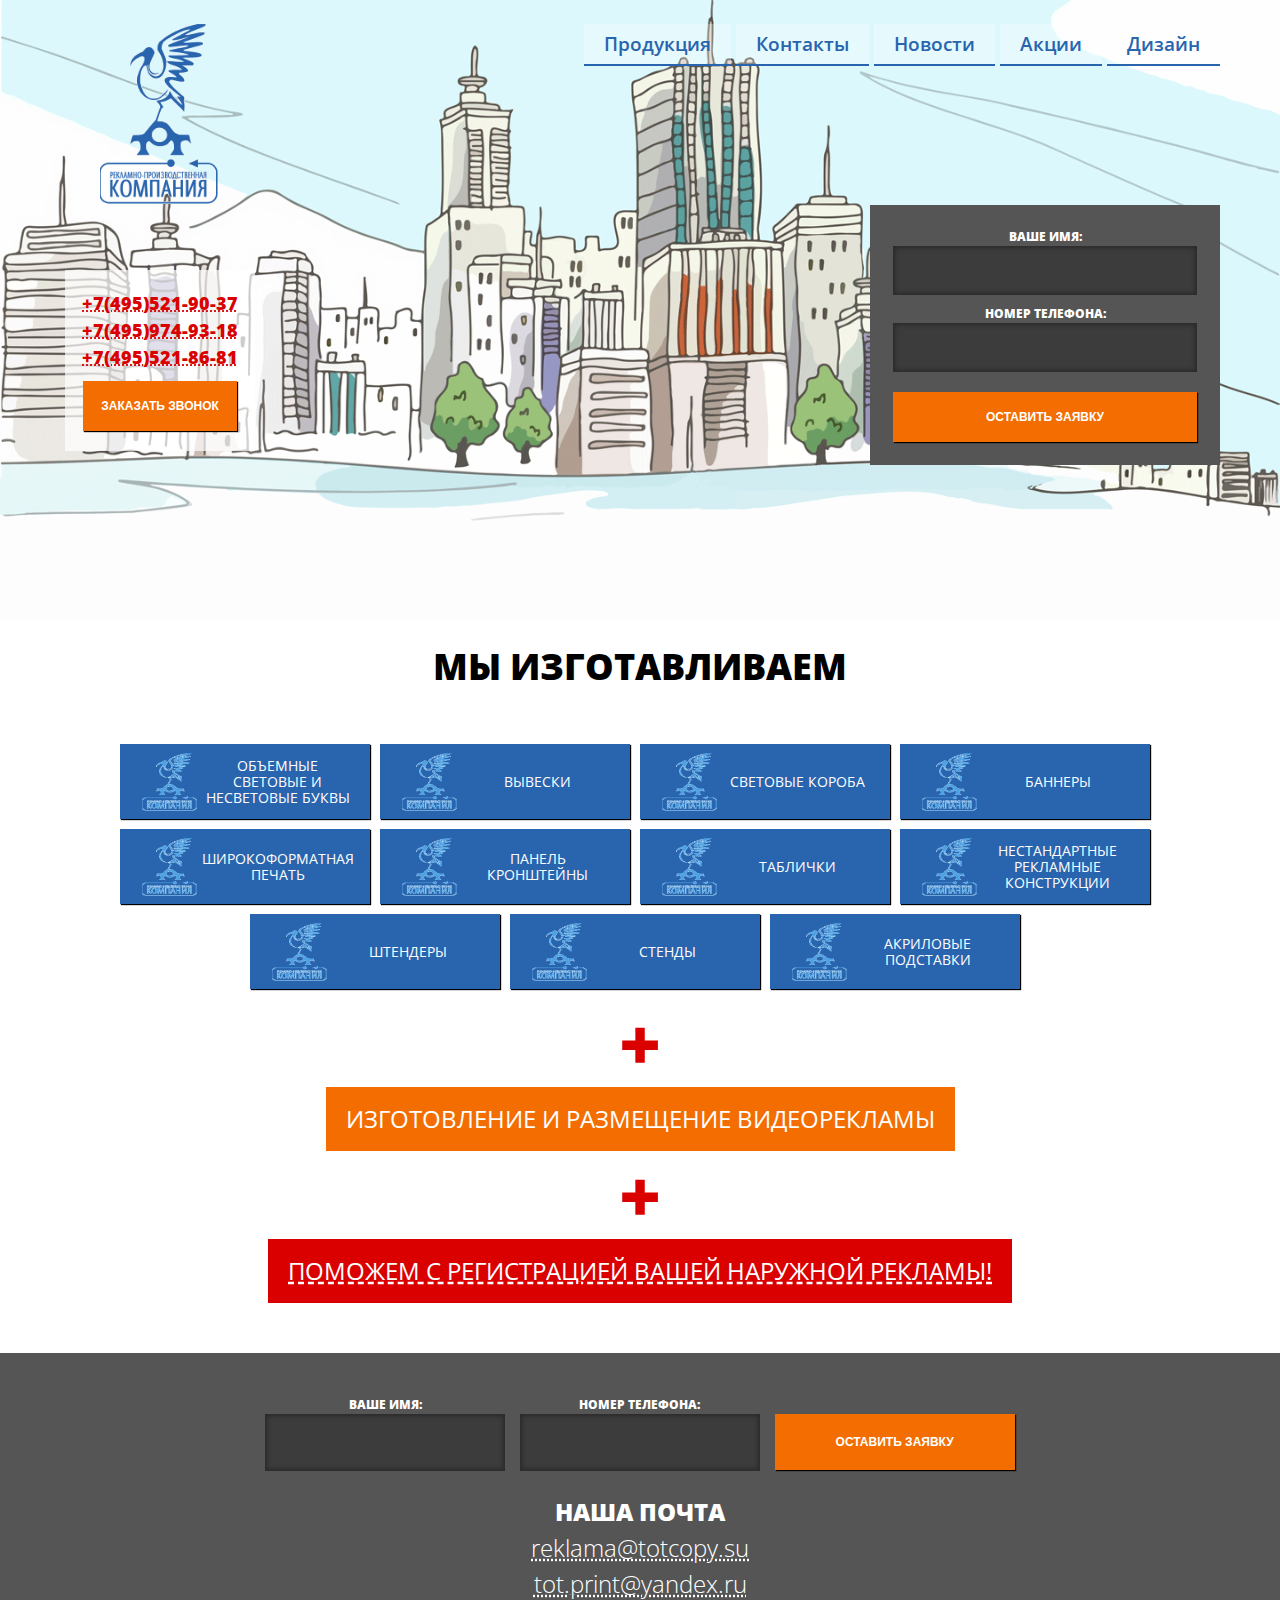
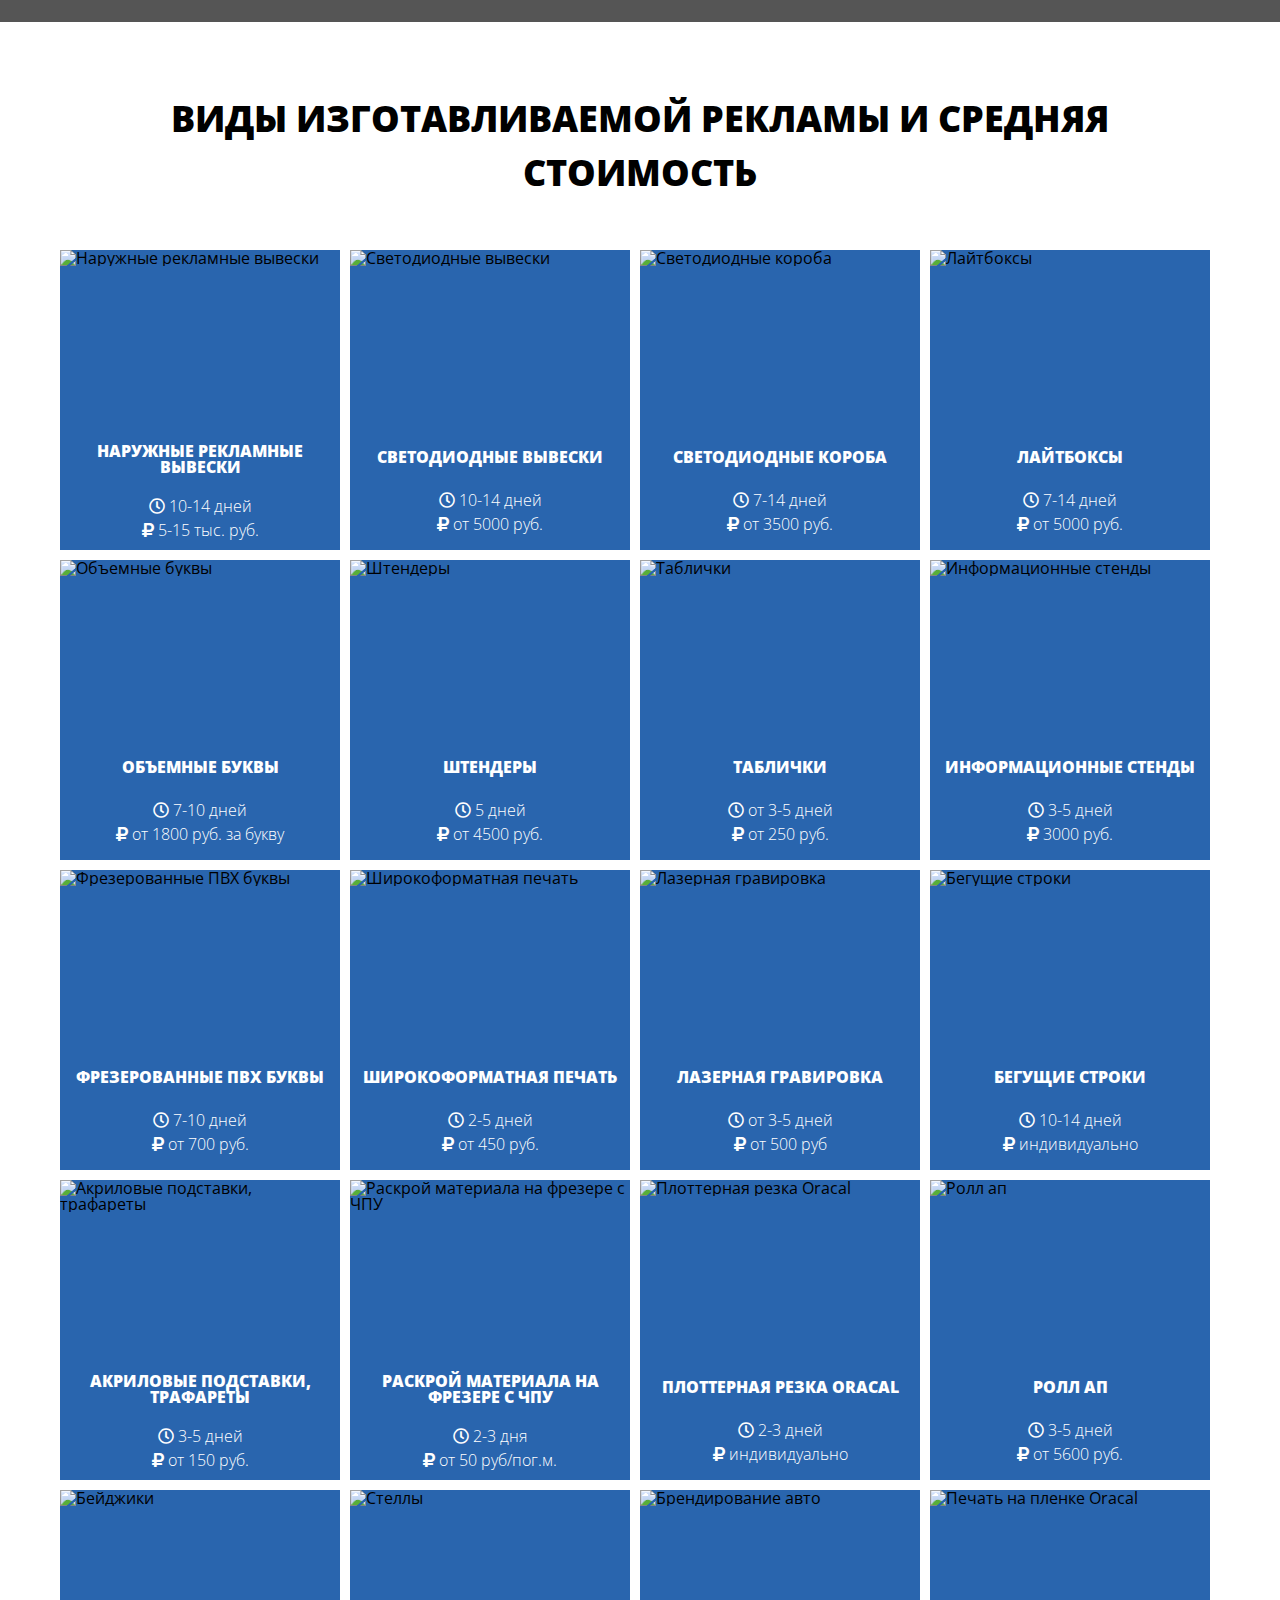
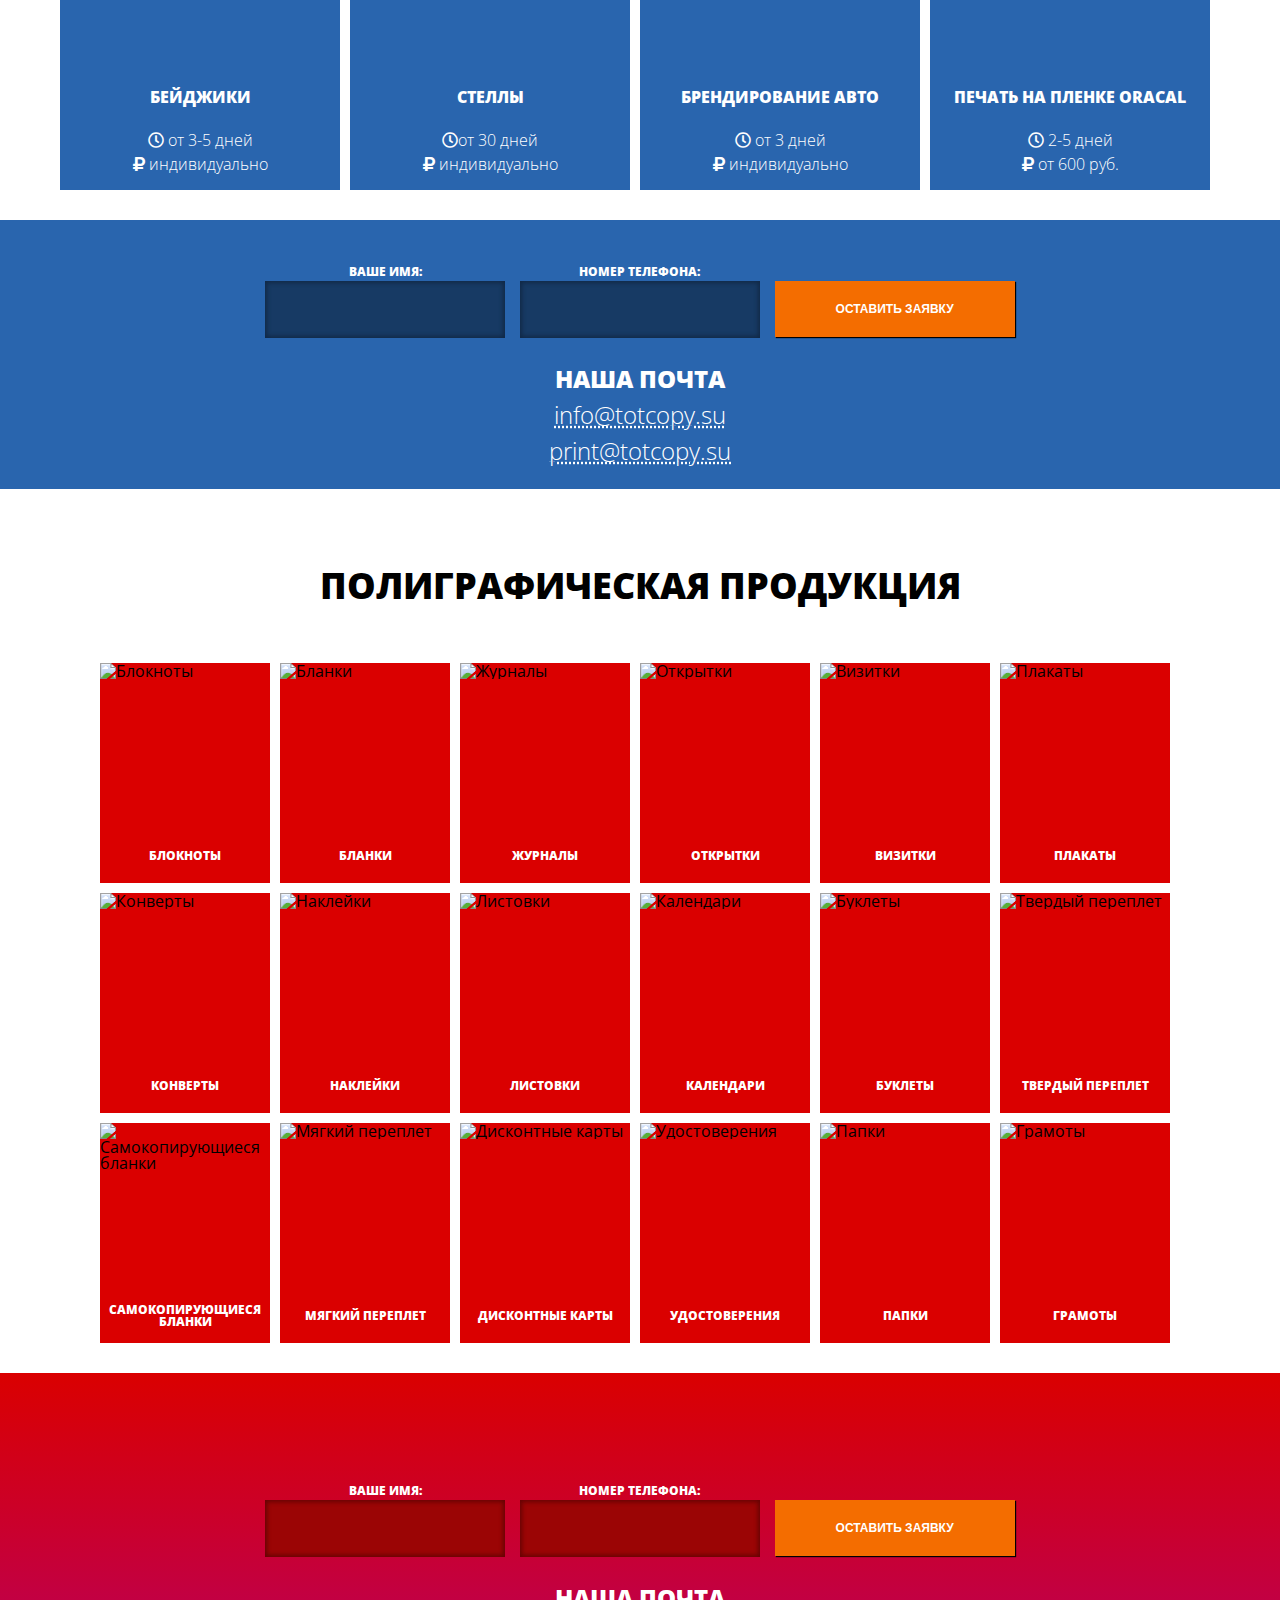
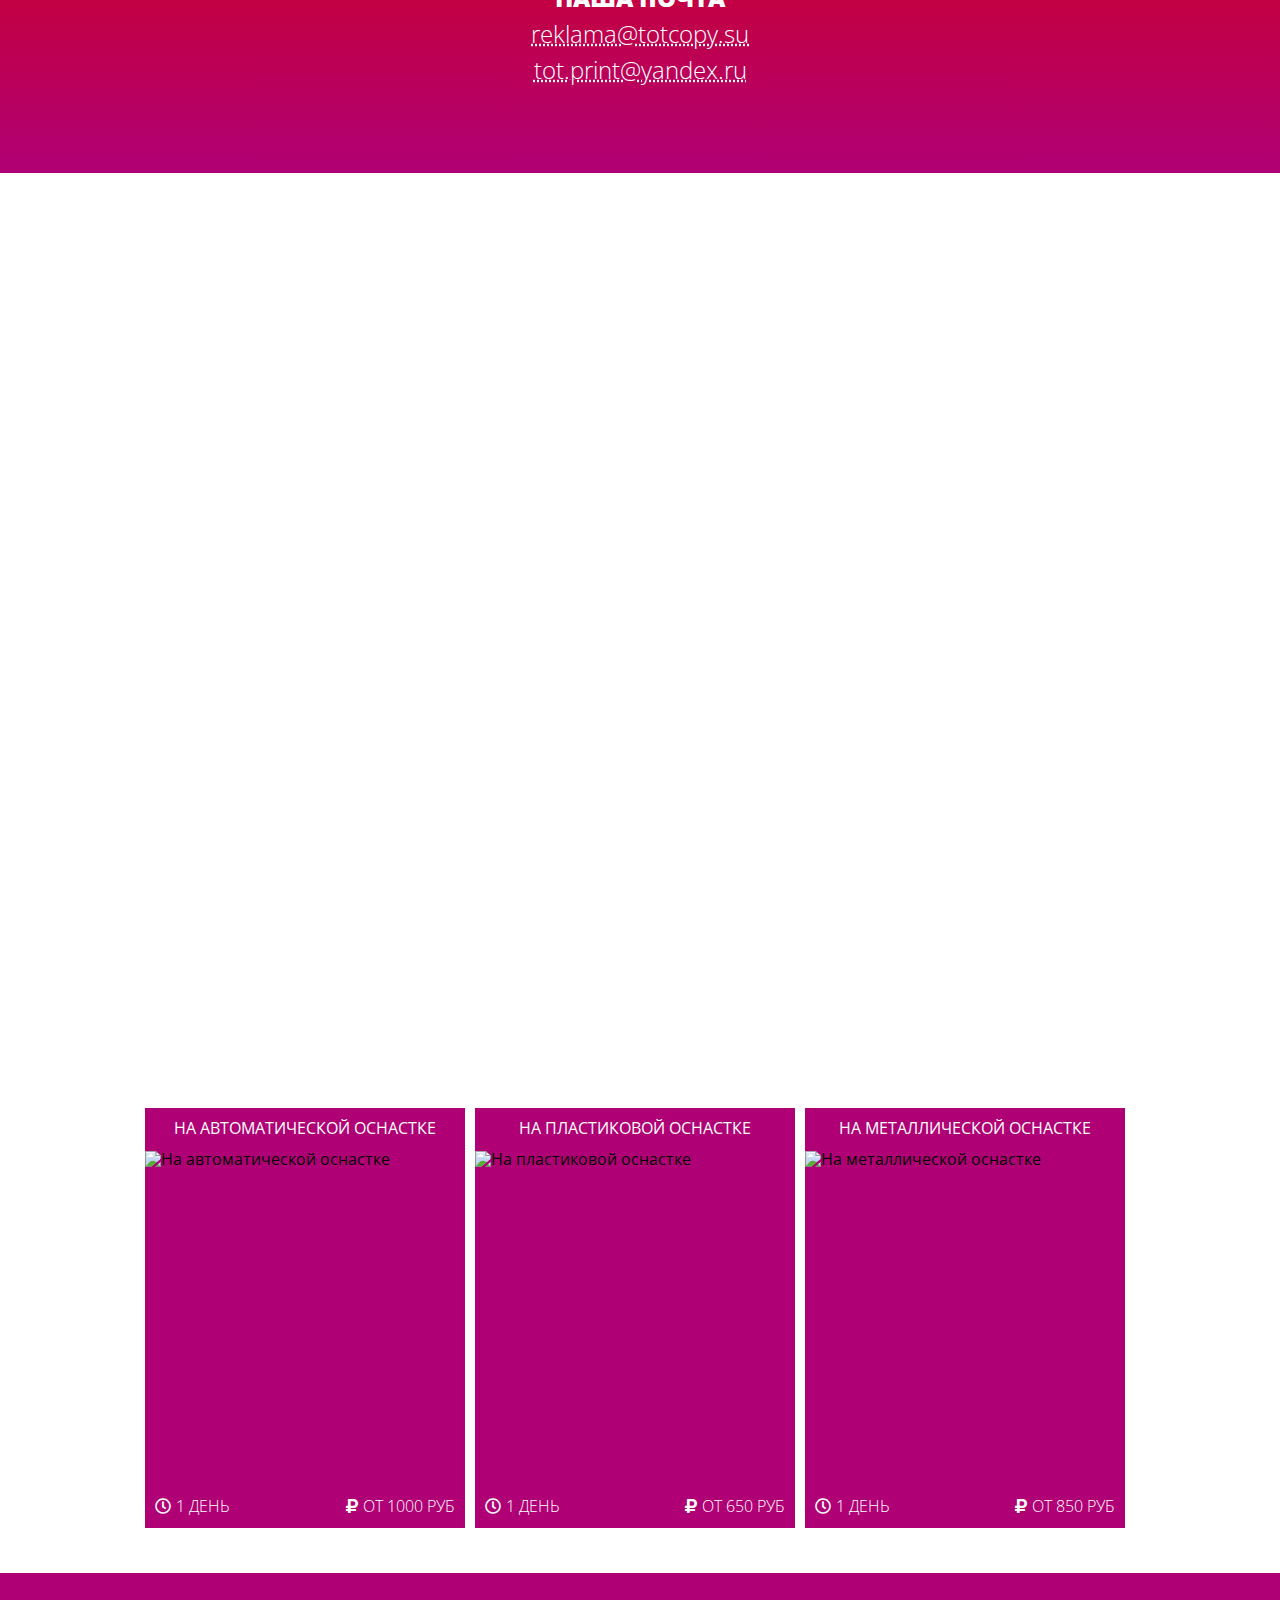
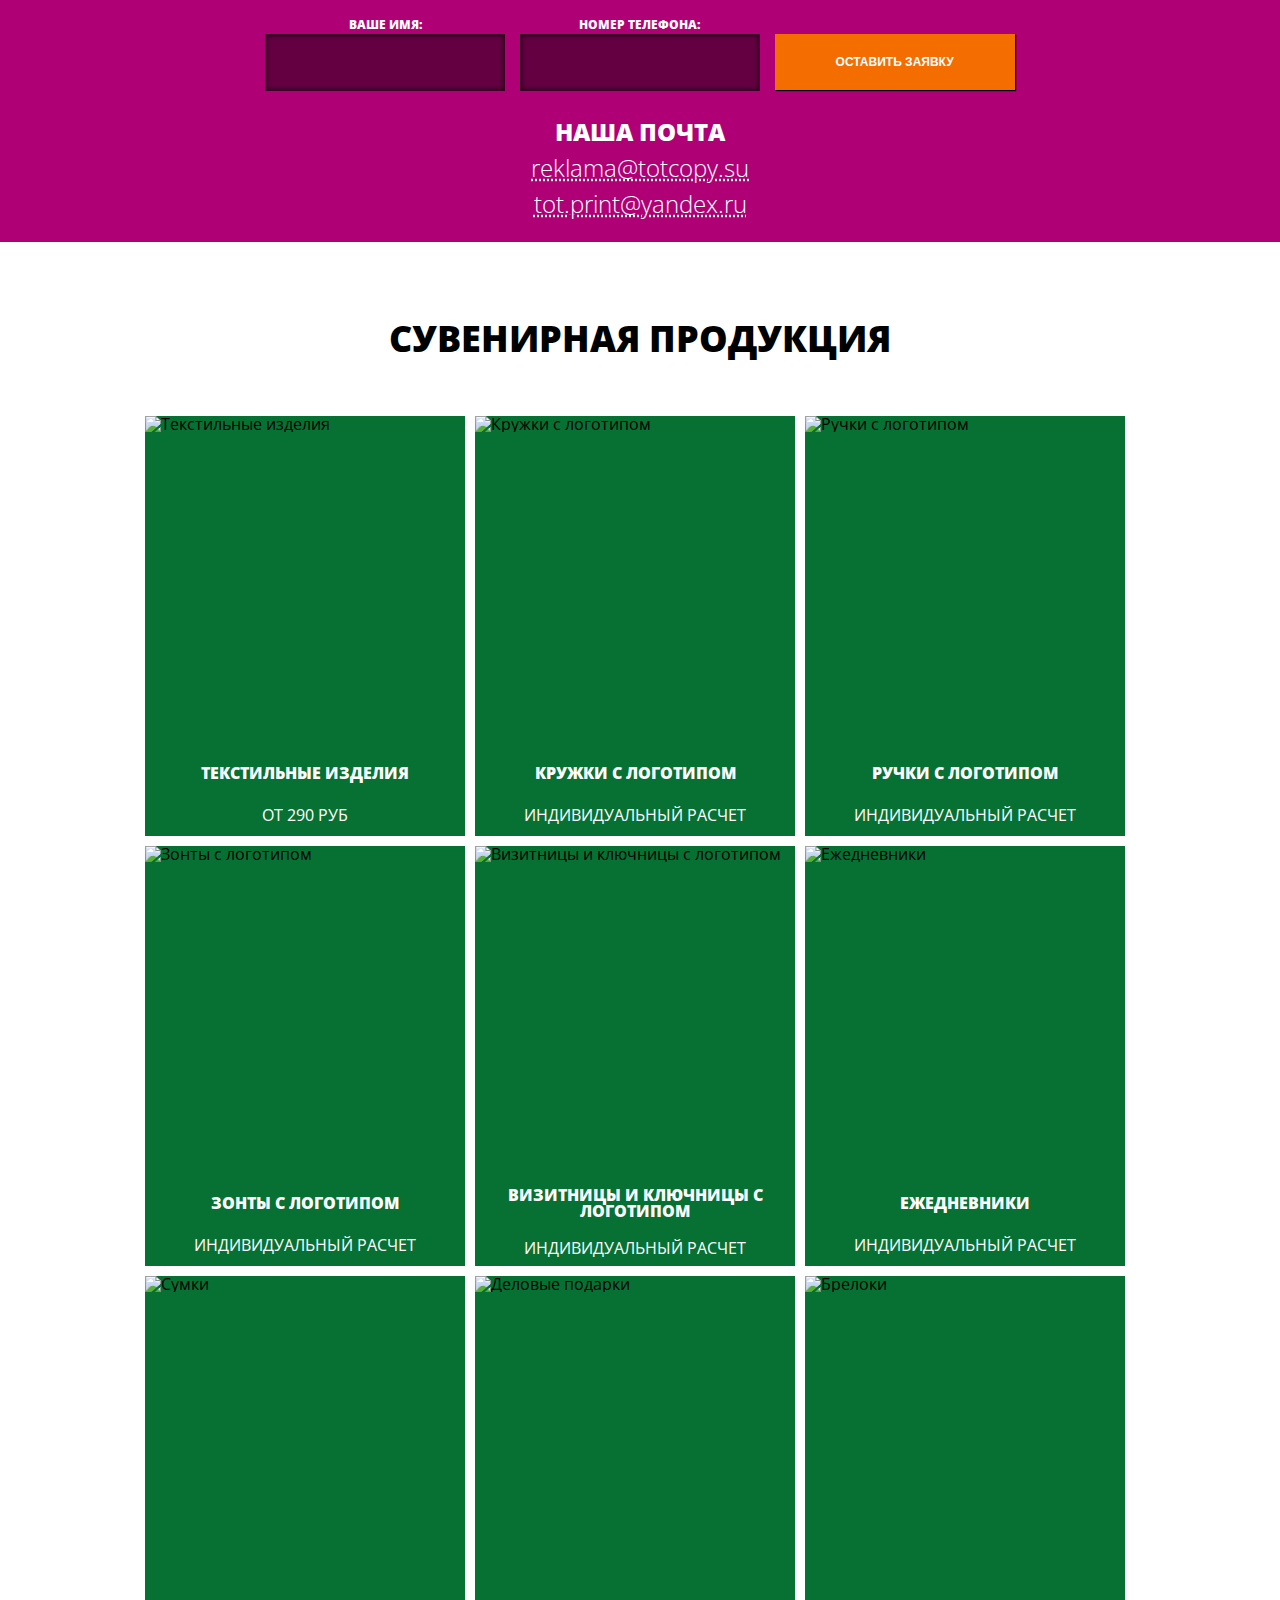
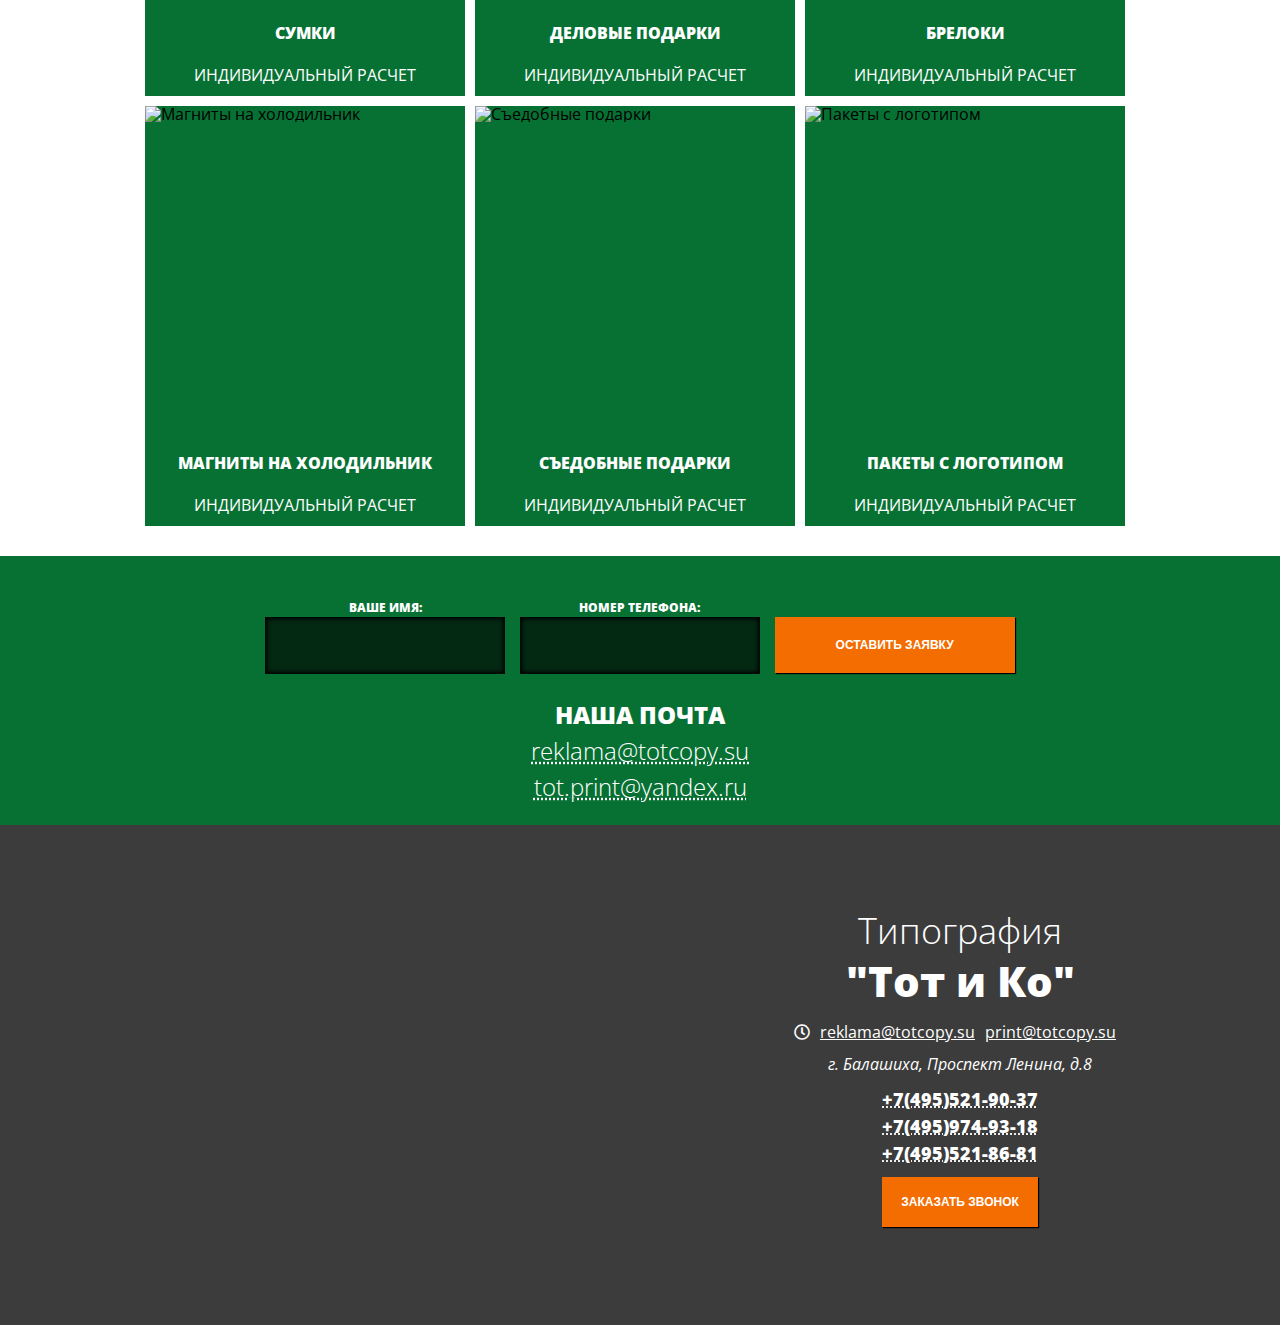
==== index.html @ ae38e7c6 "первый комит, главная страница" ====
<!doctype html>
<html lang="en">
<head>
    <meta charset="UTF-8">

    <meta name="description" content="Рекламно - производственная компания &quot;ТОТ и К&quot;">
    <meta name="keywords" content="">
    <meta name="generator" content="DataLife Engine (http://dle-news.ru)">

    <meta name="viewport"
          content="width=device-width, user-scalable=no, initial-scale=1.0, maximum-scale=1.0, minimum-scale=1.0">
    <meta http-equiv="X-UA-Compatible" content="ie=edge">
    <title>Тот и К</title>

    <meta name="HandheldFriendly" content="true">
    <meta name="format-detection" content="telephone=no">
    <meta name="apple-mobile-web-app-capable" content="yes">
    <meta name="apple-mobile-web-app-status-bar-style" content="default">



    <link rel="shortcut icon" href="http://totcopy.su/templates/Sait-To/images/favicon.ico">
    <link rel="apple-touch-icon" href="http://totcopy.su/templates/Sait-To/images/touch-icon-iphone.png">
    <link rel="apple-touch-icon" sizes="76x76" href="http://totcopy.su/templates/Sait-To/images/touch-icon-ipad.png">
    <link rel="apple-touch-icon" sizes="120x120" href="http://totcopy.su/templates/Sait-To/images/touch-icon-iphone-retina.png">
    <link rel="apple-touch-icon" sizes="152x152" href="http://totcopy.su/templates/Sait-To/images/touch-icon-ipad-retina.png">

    <link rel="stylesheet" href="https://cdnjs.cloudflare.com/ajax/libs/font-awesome/5.11.2/css/all.min.css">
    <link href="https://fonts.googleapis.com/css?family=Open+Sans:300,300i,400,400i,600,600i,700,700i,800,800i&display=swap"
          rel="stylesheet">
    <link rel="stylesheet" href="css/jquery.arcticmodal-0.3.css">
    <link rel="stylesheet" href="css/themes/simple.css">

    <link rel="stylesheet" href="style.css">

    <!--[if lt IE 9]>
    <script src="http://html5shiv.googlecode.com/svn/trunk/html5.js"></script>
    <![endif]-->

    <!--[if lte IE 7]>
    <meta http-equiv="refresh" content="0; url=http://www.microsoft.com/windows/internet-explorer/default.aspx" />
    <script type="text/javascript">
        /* <![CDATA[ */
			document.location = 'http://www.microsoft.com/windows/internet-explorer/default.aspx';
		</script>
	<![endif]-->

</head>
<body>

<section class="section-1">
    <div class="center">
        <div class="row">
            <nav>
                <ul>
                    <li><a href="">Продукция</a></li>
                    <li><a href="">Контакты</a></li>
                    <li><a href="">Новости</a></li>
                    <li><a href="">Акции</a></li>
                    <li><a href="">Дизайн</a></li>
                </ul>
            </nav>
        </div>
        <div class="row">
            <div class="logo">
                <img src="img/logo.png" alt="Главная страница сайта">
                <div class="phones">
                    <a href="callto://+74955219037">+7(495)521-90-37</a>
                    <a href="callto://+74959749318">+7(495)974-93-18</a>
                    <a href="callto://+74955218681">+7(495)521-86-81</a>

                    <button class="checkoutModalOpen" >Заказать звонок</button>
                </div>

            </div>

            <form action="">
                <input type="hidden" name="act" value="form-1">
                <input type="hidden" name="address77" value="">

                <div class="input-group">
                    <label for="name">Ваше имя:</label>
                    <input type="text" id="name" name="name" required>
                </div>

                <div class="input-group">
                    <label for="phone">Номер телефона:</label>
                    <input type="text" id="phone" name="tell" required>
                </div>

                <div class="input-group">
                    <button class="send-request">Оставить заявку</button>
                </div>
            </form>
        </div>


    </div>
</section>

<section class="section-2">
    <div class="center">
        <h1>Мы изготавливаем</h1>
        <div class="row">
            <ul>
                <li><a href="#cat1" class="checkoutModalOpen">Объемные световые и несветовые буквы</a></li>
                <li><a href="#cat2" class="checkoutModalOpen">Вывески</a></li>
                <li><a href="#cat3" class="checkoutModalOpen">Световые короба</a></li>
                <li><a href="#cat4" class="checkoutModalOpen">Баннеры</a></li>
                <li><a href="#cat5" class="checkoutModalOpen">Широкоформатная печать</a></li>
                <li><a href="#cat6" class="checkoutModalOpen">Панель кронштейны</a></li>
                <li><a href="#cat7" class="checkoutModalOpen">Таблички</a></li>
                <li><a href="#cat8" class="checkoutModalOpen">Нестандартные рекламные конструкции</a></li>
                <li><a href="#cat9" class="checkoutModalOpen">Штендеры</a></li>
                <li><a href="#cat10" class="checkoutModalOpen">Стенды</a></li>
                <li><a href="#cat11" class="checkoutModalOpen">Акриловые подставки</a></li>
            </ul>

        </div>
        <hr>
        <div class="row jc-center">
            <h2 class="orange">Изготовление и размещение видеорекламы</h2>
        </div>

        <hr>
        <div class="row jc-center">
            <h2 class="red outdoorAdverstingModalOpen">Поможем с регистрацией Вашей наружной рекламы!</h2>
        </div>

    </div>
</section>
<section class="section-4">
    <div class="center">
        <form>
            <input type="hidden" name="act" value="form-2">
            <input type="hidden" name="address77" value="">

            <div class="input-group">
                <label for="name-2">Ваше имя:</label>
                <input type="text" id="name-2" name="name" required>
            </div>

            <div class="input-group">
                <label for="phone-2">Номер телефона:</label>
                <input type="text" id="phone-2" name="tell" required>
            </div>

            <div class="input-group">
                <button class="send-request">Оставить заявку</button>
            </div>


        </form>
        <h4>Наша почта</h4>
        <a href="mailto://reklama@totcopy.su">reklama@totcopy.su</a>
        <a href="mailto://tot.print@yandex.ru">tot.print@yandex.ru</a>

    </div>
</section>
<section class="section-3">
    <div class="center">
        <h1>Виды изготавливаемой рекламы и средняя стоимость</h1>
        <div class="product-item">
            <div class="image">
                <img src="http://totcopy.su/templates/Sait-To/images/product/naruz.jpg" alt="Наружные рекламные вывески">
            </div>
            <p>
                Наружные рекламные вывески
            </p>
            <div class="info">
                <div class="half">
                    <p><i class="far fa-clock"></i> 10-14 дней</p>
                </div>
                <div class="half">
                    <p><i class="fas fa-ruble-sign"></i> 5-15 тыс. руб.</p>
                </div>
            </div>
        </div>
        <div class="product-item">
            <div class="image">
                <img src="http://totcopy.su/templates/Sait-To/images/product/vivesky.jpg" alt="Светодиодные вывески">
            </div>
            <p>
                Светодиодные вывески
            </p>
            <div class="info">
                <div class="half">
                    <p><i class="far fa-clock"></i> 10-14 дней</p>
                </div>
                <div class="half">
                    <p><i class="fas fa-ruble-sign"></i> от 5000 руб.</p>
                </div>
            </div>
        </div>

        <div class="product-item">
            <div class="image">
                <img src="http://totcopy.su/templates/Sait-To/images/product/svetodiod.jpg" alt="Светодиодные короба">
            </div>
            <p>
                Светодиодные короба
            </p>
            <div class="info">
                <div class="half">
                    <p><i class="far fa-clock"></i> 7-14 дней</p>
                </div>
                <div class="half">
                    <p><i class="fas fa-ruble-sign"></i> от 3500 руб.</p>
                </div>
            </div>
        </div>

        <div class="product-item">
            <div class="image">
                <img src="http://totcopy.su/templates/Sait-To/images/product/lait.jpg" alt="Лайтбоксы">
            </div>
            <p>
                Лайтбоксы
            </p>
            <div class="info">
                <div class="half">
                    <p><i class="far fa-clock"></i> 7-14 дней</p>
                </div>
                <div class="half">
                    <p><i class="fas fa-ruble-sign"></i> от 5000 руб.</p>
                </div>
            </div>
        </div>

        <div class="product-item">
            <div class="image">
                <img src="http://totcopy.su/templates/Sait-To/images/product/bukvi.jpg" alt="Объемные буквы">
            </div>
            <p>
                Объемные буквы
            </p>
            <div class="info">
                <div class="half">
                    <p><i class="far fa-clock"></i> 7-10 дней</p>
                </div>
                <div class="half">
                    <p><i class="fas fa-ruble-sign"></i> от 1800 руб. за букву</p>
                </div>
            </div>
        </div>

        <div class="product-item">
            <div class="image">
                <img src="http://totcopy.su/templates/Sait-To/images/product/shender.jpg" alt="Штендеры">
            </div>
            <p>
                Штендеры
            </p>
            <div class="info">
                <div class="half">
                    <p><i class="far fa-clock"></i> 5 дней</p>
                </div>
                <div class="half">
                    <p><i class="fas fa-ruble-sign"></i> от 4500 руб.</p>
                </div>
            </div>
        </div>

        <div class="product-item">
            <div class="image">
                <img src="http://totcopy.su/templates/Sait-To/images/product/tebl.jpg" alt="Таблички">
            </div>
            <p>
                Таблички
            </p>
            <div class="info">
                <div class="half">
                    <p><i class="far fa-clock"></i> от 3-5 дней</p>
                </div>
                <div class="half">
                    <p><i class="fas fa-ruble-sign"></i> от 250 руб.</p>
                </div>
            </div>
        </div>

        <div class="product-item">
            <div class="image">
                <img src="http://totcopy.su/templates/Sait-To/images/product/inform.jpg" alt="Информационные стенды">
            </div>
            <p>
                Информационные стенды
            </p>
            <div class="info">
                <div class="half">
                    <p><i class="far fa-clock"></i> 3-5 дней</p>
                </div>
                <div class="half">
                    <p><i class="fas fa-ruble-sign"></i> 3000 руб.</p>
                </div>
            </div>
        </div>

        <div class="product-item">
            <div class="image">
                <img src="http://totcopy.su/templates/Sait-To/images/product/frezer.jpg" alt="Фрезерованные ПВХ буквы">
            </div>
            <p>
                Фрезерованные ПВХ буквы
            </p>
            <div class="info">
                <div class="half">
                    <p><i class="far fa-clock"></i> 7-10 дней</p>
                </div>
                <div class="half">
                    <p><i class="fas fa-ruble-sign"></i> от 700 руб.</p>
                </div>
            </div>
        </div>

        <div class="product-item">
            <div class="image">
                <img src="http://totcopy.su/templates/Sait-To/images/product/shirok.jpg" alt="Широкоформатная печать">
            </div>
            <p>
                Широкоформатная печать
            </p>
            <div class="info">
                <div class="half">
                    <p><i class="far fa-clock"></i> 2-5 дней</p>
                </div>
                <div class="half">
                    <p><i class="fas fa-ruble-sign"></i> от 450 руб.</p>
                </div>
            </div>
        </div>

        <div class="product-item">
            <div class="image">
                <img src="http://totcopy.su/templates/Sait-To/images/product/lazer.jpg" alt="Лазерная гравировка">
            </div>
            <p>
                Лазерная гравировка
            </p>
            <div class="info">
                <div class="half">
                    <p><i class="far fa-clock"></i> от 3-5 дней</p>
                </div>
                <div class="half">
                    <p><i class="fas fa-ruble-sign"></i> от 500 руб</p>
                </div>
            </div>
        </div>

        <div class="product-item">
            <div class="image">
                <img src="http://totcopy.su/templates/Sait-To/images/product/stroki.jpg" alt="Бегущие строки">
            </div>
            <p>
                Бегущие строки
            </p>
            <div class="info">
                <div class="half">
                    <p><i class="far fa-clock"></i> 10-14 дней</p>
                </div>
                <div class="half">
                    <p><i class="fas fa-ruble-sign"></i> индивидуально</p>
                </div>
            </div>
        </div>

        <div class="product-item">
            <div class="image">
                <img src="http://totcopy.su/templates/Sait-To/images/product/akril.jpg" alt="Акриловые подставки, трафареты">
            </div>
            <p>
                Акриловые подставки, трафареты
            </p>
            <div class="info">
                <div class="half">
                    <p><i class="far fa-clock"></i> 3-5 дней</p>
                </div>
                <div class="half">
                    <p><i class="fas fa-ruble-sign"></i> от 150 руб.</p>
                </div>
            </div>
        </div>

        <div class="product-item">
            <div class="image">
                <img src="http://totcopy.su/templates/Sait-To/images/product/raskroy.jpg" alt="Раскрой материала на фрезере с ЧПУ">
            </div>
            <p>
                Раскрой материала на фрезере с ЧПУ
            </p>
            <div class="info">
                <div class="half">
                    <p><i class="far fa-clock"></i> 2-3 дня</p>
                </div>
                <div class="half">
                    <p><i class="fas fa-ruble-sign"></i> от 50 руб/пог.м.</p>
                </div>
            </div>
        </div>

        <div class="product-item">
            <div class="image">
                <img src="http://totcopy.su/templates/Sait-To/images/product/ploter.jpg" alt="Плоттерная резка Oracal">
            </div>
            <p>
                Плоттерная резка Oracal
            </p>
            <div class="info">
                <div class="half">
                    <p><i class="far fa-clock"></i> 2-3 дней</p>
                </div>
                <div class="half">
                    <p><i class="fas fa-ruble-sign"></i> индивидуально</p>
                </div>
            </div>
        </div>

        <div class="product-item">
            <div class="image">
                <img src="http://totcopy.su/templates/Sait-To/images/product/roll.jpg" alt="Ролл ап">
            </div>
            <p>
                Ролл ап
            </p>
            <div class="info">
                <div class="half">
                    <p><i class="far fa-clock"></i> 3-5 дней</p>
                </div>
                <div class="half">
                    <p><i class="fas fa-ruble-sign"></i> от 5600 руб.</p>
                </div>
            </div>
        </div>

        <div class="product-item">
            <div class="image">
                <img src="http://totcopy.su/templates/Sait-To/images/product/beid.jpg" alt="Бейджики">
            </div>
            <p>
                Бейджики
            </p>
            <div class="info">
                <div class="half">
                    <p><i class="far fa-clock"></i> от 3-5 дней</p>
                </div>
                <div class="half">
                    <p><i class="fas fa-ruble-sign"></i> индивидуально</p>
                </div>
            </div>
        </div>

        <div class="product-item">
            <div class="image">
                <img src="http://totcopy.su/templates/Sait-To/images/product/stell.jpg" alt="Стеллы">
            </div>
            <p>
                Стеллы
            </p>
            <div class="info">
                <div class="half">
                    <p><i class="far fa-clock"></i>от 30 дней</p>
                </div>
                <div class="half">
                    <p><i class="fas fa-ruble-sign"></i> индивидуально</p>
                </div>
            </div>
        </div>

        <div class="product-item">
            <div class="image">
                <img src="http://totcopy.su/templates/Sait-To/images/product/avto.jpg" alt="Брендирование авто">
            </div>
            <p>
                Брендирование авто
            </p>
            <div class="info">
                <div class="half">
                    <p><i class="far fa-clock"></i> от 3 дней</p>
                </div>
                <div class="half">
                    <p><i class="fas fa-ruble-sign"></i> индивидуально</p>
                </div>
            </div>
        </div>

        <div class="product-item">
            <div class="image">
                <img src="http://totcopy.su/templates/Sait-To/images/product/pechat.jpg" alt="Печать на пленке Oracal">
            </div>
            <p>
                Печать на пленке Oracal
            </p>
            <div class="info">
                <div class="half">
                    <p><i class="far fa-clock"></i> 2-5 дней</p>
                </div>
                <div class="half">
                    <p><i class="fas fa-ruble-sign"></i> от 600 руб.</p>
                </div>
            </div>
        </div>


    </div>
</section>
<section class="section-4 blue-form">
    <div class="center">
        <form>
            <input type="hidden" name="act" value="form-3">
            <input type="hidden" name="address77" value="">

            <div class="input-group">
                <label for="name-3">Ваше имя:</label>
                <input type="text" id="name-3" name="name" required>
            </div>

            <div class="input-group">
                <label for="phone-3">Номер телефона:</label>
                <input type="text" id="phone-3" name="tell" required>
            </div>

            <div class="input-group">
                <button class="send-request">Оставить заявку</button>
            </div>


        </form>
        <h4>Наша почта</h4>
        <a href="mailto://info@totcopy.su">info@totcopy.su</a>
        <a href="mailto://print@totcopy.su">print@totcopy.su</a>

    </div>
</section>

<section class="section-5">
    <div class="center">
        <h1>Полиграфическая продукция</h1>
        <div class="product-item-small">
            <div class="image">
                <img src="http://totcopy.su/templates/Sait-To/images/flaers/block.jpg" alt="Блокноты">
            </div>
            <p>
                Блокноты
            </p>

        </div>
        <div class="product-item-small">
            <div class="image">
                <img src="http://totcopy.su/templates/Sait-To/images/flaers/blanks.jpg" alt="Бланки">
            </div>
            <p>
                Бланки
            </p>

        </div>
        <div class="product-item-small">
            <div class="image">
                <img src="http://totcopy.su/templates/Sait-To/images/flaers/jurnali.jpg" alt="Журналы">
            </div>
            <p>
                Журналы
            </p>

        </div>
        <div class="product-item-small">
            <div class="image">
                <img src="http://totcopy.su/templates/Sait-To/images/flaers/otkritki.jpg" alt="Открытки">
            </div>
            <p>
                Открытки
            </p>

        </div>
        <div class="product-item-small">
            <div class="image">
                <img src="http://totcopy.su/templates/Sait-To/images/flaers/visitki.jpg" alt="Визитки">
            </div>
            <p>
                Визитки
            </p>

        </div>
        <div class="product-item-small">
            <div class="image">
                <img src="http://totcopy.su/templates/Sait-To/images/flaers/plakati.jpg" alt="Плакаты">
            </div>
            <p>
                Плакаты
            </p>

        </div>
        <div class="product-item-small">
            <div class="image">
                <img src="http://totcopy.su/templates/Sait-To/images/flaers/konverti.jpg" alt="Конверты">
            </div>
            <p>
                Конверты
            </p>

        </div>
        <div class="product-item-small">
            <div class="image">
                <img src="http://totcopy.su/templates/Sait-To/images/flaers/nakleiki.jpg" alt="Наклейки">
            </div>
            <p>
                Наклейки
            </p>

        </div>
        <div class="product-item-small">
            <div class="image">
                <img src="http://totcopy.su/templates/Sait-To/images/flaers/listovki.jpg" alt="Листовки">
            </div>
            <p>
                Листовки
            </p>

        </div>
        <div class="product-item-small">
            <div class="image">
                <img src="http://totcopy.su/templates/Sait-To/images/flaers/calendari.jpg" alt="Календари">
            </div>
            <p>
                Календари
            </p>

        </div>
        <div class="product-item-small">
            <div class="image">
                <img src="http://totcopy.su/templates/Sait-To/images/flaers/buklets.jpg" alt="Буклеты">
            </div>
            <p>
                Буклеты
            </p>

        </div>
        <div class="product-item-small">
            <div class="image">
                <img src="http://totcopy.su/templates/Sait-To/images/flaers/tverdiy_perepl.jpg" alt="Твердый переплет">
            </div>
            <p>
                Твердый переплет
            </p>

        </div>
        <div class="product-item-small">
            <div class="image">
                <img src="http://totcopy.su/templates/Sait-To/images/flaers/blanki_kley.jpg" alt="Самокопирующиеся бланки">
            </div>
            <p>
                Самокопирующиеся бланки
            </p>

        </div>
        <div class="product-item-small">
            <div class="image">
                <img src="http://totcopy.su/templates/Sait-To/images/flaers/pereplet.jpg" alt="Мягкий переплет">
            </div>
            <p>
                Мягкий переплет
            </p>

        </div>
        <div class="product-item-small">
            <div class="image">
                <img src="http://totcopy.su/templates/Sait-To/images/flaers/karti.jpg" alt="Дисконтные карты">
            </div>
            <p>
                Дисконтные карты
            </p>

        </div>
        <div class="product-item-small">
            <div class="image">
                <img src="http://totcopy.su/templates/Sait-To/images/flaers/karti.jpg" alt="Удостоверения">
            </div>
            <p>
                Удостоверения
            </p>

        </div>
        <div class="product-item-small">
            <div class="image">
                <img src="http://totcopy.su/templates/Sait-To/images/flaers/karti.jpg" alt="Папки">
            </div>
            <p>
                Папки
            </p>

        </div>
        <div class="product-item-small">
            <div class="image">
                <img src="http://totcopy.su/templates/Sait-To/images/flaers/karti.jpg" alt="Грамоты">
            </div>
            <p>
                Грамоты
            </p>

        </div>
    </div>
</section>

<section class="section-4 red-form colored-bg">
    <div class="center">
        <form>
            <input type="hidden" name="act" value="form-4">
            <input type="hidden" name="address77" value="">

            <div class="input-group">
                <label for="name-4">Ваше имя:</label>
                <input type="text" id="name-4" name="name" required>
            </div>

            <div class="input-group">
                <label for="phone-4">Номер телефона:</label>
                <input type="text" id="phone-4" name="tell" required>
            </div>

            <div class="input-group">
                <button class="send-request">Оставить заявку</button>
            </div>



        </form>
        <h4>Наша почта</h4>
        <a href="mailto://reklama@totcopy.su">reklama@totcopy.su</a>
        <a href="mailto://tot.print@yandex.ru">tot.print@yandex.ru</a>

    </div>
</section>

<section class="section-6">
    <div class="center">
        <h1>Печати и штампы</h1>
        <ul>
            <li>Срочное изготовление штампов, печатей и факсимиле (подпись)</li>
            <li>Все виды защиты (печать с ажурной сеткой, микрошифром и тд)</li>
            <li>Специальные условия для партнеров</li>
        </ul>
    </div>
</section>

<section class="section-7">
    <div class="center">
        <div class="product-item">
            <p>
                На автоматической оснастке
            </p>
            <div class="image">
                <img src="http://totcopy.su/templates/Sait-To/images/flaers/shtampi.jpg" alt="На автоматической оснастке">
            </div>
            <div class="info">
                <div class="half">
                    <p><i class="far fa-clock"></i> 1 день</p>
                </div>
                <div class="half">
                    <p><i class="fas fa-ruble-sign"></i> от 1000 руб</p>
                </div>
            </div>

        </div>
        <div class="product-item">
            <p>
                На пластиковой оснастке
            </p>
            <div class="image">
                <img src="http://totcopy.su/templates/Sait-To/images/flaers/plast_shtampi.jpg" alt=" На пластиковой оснастке">
            </div>
            <div class="info">
                <div class="half">
                    <p><i class="far fa-clock"></i> 1 день</p>
                </div>
                <div class="half">
                    <p><i class="fas fa-ruble-sign"></i> от 650 руб</p>
                </div>
            </div>

        </div>
        <div class="product-item">
            <p>
                На металлической оснастке
            </p>
            <div class="image">
                <img src="http://totcopy.su/templates/Sait-To/images/flaers/osnastki.jpg" alt="На металлической оснастке">
            </div>
            <div class="info">
                <div class="half">
                    <p><i class="far fa-clock"></i> 1 день</p>
                </div>
                <div class="half">
                    <p><i class="fas fa-ruble-sign"></i> от 850 руб</p>
                </div>
            </div>

        </div>
    </div>
</section>

<section class="section-4 violet-form">
    <div class="center">
        <form>
            <input type="hidden" name="act" value="form-5">
            <input type="hidden" name="address77" value="">

            <div class="input-group">
                <label for="name-5">Ваше имя:</label>
                <input type="text" id="name-5" name="name" required>
            </div>

            <div class="input-group">
                <label for="phone-5">Номер телефона:</label>
                <input type="text" id="phone-5" name="tell" required>
            </div>

            <div class="input-group">
                <button class="send-request">Оставить заявку</button>
            </div>


        </form>
        <h4>Наша почта</h4>
        <a href="mailto://reklama@totcopy.su">reklama@totcopy.su</a>
        <a href="mailto://tot.print@yandex.ru">tot.print@yandex.ru</a>

    </div>
</section>

<section class="section-8">
    <div class="center">
        <h1>Сувенирная продукция</h1>
        <div class="product-item">

            <div class="image">
                <img src="http://totcopy.su/templates/Sait-To/images/flaers/futbolki.jpg" alt="Текстильные изделия">
            </div>
            <p>
                Текстильные изделия
            </p>
            <div class="info">
                    <p>от 290 руб</p>
            </div>

        </div>
        <div class="product-item">

            <div class="image">
                <img src="http://totcopy.su/templates/Sait-To/images/flaers/kruzhki.jpg" alt="Кружки с логотипом">
            </div>
            <p>
                Кружки с логотипом
            </p>
            <div class="info">
                <p>индивидуальный расчет</p>
            </div>

        </div>
        <div class="product-item">

            <div class="image">
                <img src="http://totcopy.su/templates/Sait-To/images/flaers/ruchki.jpg" alt="Ручки с логотипом">
            </div>
            <p>
                Ручки с логотипом
            </p>
            <div class="info">
               <p>индивидуальный расчет</p>
            </div>

        </div>
        <div class="product-item">

            <div class="image">
                <img src="http://totcopy.su/templates/Sait-To/images/flaers/zont.jpg" alt="Зонты с логотипом">
            </div>
            <p>
                Зонты с логотипом
            </p>
            <div class="info">
                <p>индивидуальный расчет</p>
            </div>

        </div>
        <div class="product-item">

            <div class="image">
                <img src="http://totcopy.su/templates/Sait-To/images/flaers/visitnitsa.jpg" alt="Визитницы и ключницы с логотипом">
            </div>
            <p>
                Визитницы и ключницы с логотипом
            </p>
            <div class="info">
                <p>индивидуальный расчет</p>
            </div>

        </div>
        <div class="product-item">

            <div class="image">
                <img src="http://totcopy.su/templates/Sait-To/images/flaers/tverdiy_perepl.jpg" alt="Ежедневники">
            </div>
            <p>
                Ежедневники
            </p>
            <div class="info">
                <p>индивидуальный расчет</p>
            </div>

        </div>
        <div class="product-item">

            <div class="image">
                <img src="http://totcopy.su/templates/Sait-To/images/flaers/sumki.jpg" alt="Сумки">
            </div>
            <p>
                Сумки
            </p>
            <div class="info">
                <p>индивидуальный расчет</p>
            </div>

        </div>
        <div class="product-item">

            <div class="image">
                <img src="http://totcopy.su/templates/Sait-To/images/flaers/del_podarki.jpg" alt="Деловые подарки">
            </div>
            <p>
                Деловые подарки
            </p>
            <div class="info">
                <p>индивидуальный расчет</p>
            </div>

        </div>
        <div class="product-item">

            <div class="image">
                <img src="http://totcopy.su/templates/Sait-To/images/flaers/brelki.jpg" alt="Брелоки">
            </div>
            <p>
                Брелоки
            </p>
            <div class="info">
                <p>индивидуальный расчет</p>
            </div>

        </div>
        <div class="product-item">

            <div class="image">
                <img src="http://totcopy.su/templates/Sait-To/images/flaers/magniti.jpg" alt="Магниты на холодильник">
            </div>
            <p>
                Магниты на холодильник
            </p>
            <div class="info">
                <p>индивидуальный расчет</p>
            </div>

        </div>
        <div class="product-item">

            <div class="image">
                <img src="http://totcopy.su/templates/Sait-To/images/flaers/podarki.jpg" alt="Съедобные подарки">
            </div>
            <p>
                Съедобные подарки
            </p>
            <div class="info">
                <p>индивидуальный расчет</p>
            </div>

        </div>
        <div class="product-item">

            <div class="image">
                <img src="http://totcopy.su/templates/Sait-To/images/flaers/podarki.jpg" alt="Пакеты с логотипом">
            </div>
            <p>
                Пакеты с логотипом
            </p>
            <div class="info">
                <p>индивидуальный расчет</p>
            </div>

        </div>
    </div>
</section>

<section class="section-4 green-form">
    <div class="center">
        <form>
            <input type="hidden" name="act" value="form-6">
            <input type="hidden" name="address77" value="">

            <div class="input-group">
                <label for="name-6">Ваше имя:</label>
                <input type="text" id="name-6" name="name" required>
            </div>

            <div class="input-group">
                <label for="phone-6">Номер телефона:</label>
                <input type="text" id="phone-6" name="tell" required>
            </div>

            <div class="input-group">
                <button class="send-request">Оставить заявку</button>
            </div>


        </form>
        <h4>Наша почта</h4>
        <a href="mailto://reklama@totcopy.su">reklama@totcopy.su</a>
        <a href="mailto://tot.print@yandex.ru">tot.print@yandex.ru</a>

    </div>
</section>

<footer>


    <div class="map">
        <iframe src="https://yandex.ua/map-widget/v1/?um=constructor%3Ac454625bbea1e385154e29029aca1bbc583da29add97c2eb2f33012006ce2f09&amp;source=constructor"  frameborder="0"></iframe>
    </div>

    <div class="contact">
        <h2>Типография</h2>
        <h1>"Тот и Ко"</h1>
        <div class="email">
            <i class="far fa-clock"></i>
            <a href="mailto://reklama@totcopy.su">reklama@totcopy.su</a>
            <a href="mailto://print@totcopy.su">print@totcopy.su</a>
        </div>
        <div class="address">
            <p>г. Балашиха, Проспект Ленина, д.8</p>
        </div>
        <div class="phones">
            <a href="callto://+74955219037">+7(495)521-90-37</a>
            <a href="callto://+74959749318">+7(495)974-93-18</a>
            <a href="callto://+74955218681">+7(495)521-86-81</a>

            <button class="checkoutModalOpen">Заказать звонок</button>

        </div>
    </div>
</footer>

<div style="display: none;">
    <div class="box-modal" id="checkoutModal">
        <div class="box-modal_close arcticmodal-close">закрыть</div>
        <form>
            <input type="hidden" name="act" value="checkoutModal-form">
            <input type="hidden" name="address77" value="">

            <div class="input-group">
                <label for="name">Ваше имя:</label>
                <input type="text" id="name-7" name="name" required>
            </div>

            <div class="input-group">
                <label for="phone">Номер телефона:</label>
                <input type="text" id="phone-7" name="tell" required>
            </div>

            <div class="input-group">
                <button class="send-request">Оставить заявку</button>
            </div>
        </form>
    </div>
</div>

<div style="display: none;">
    <div class="box-modal" id="outdoorAdverstingModal">
        <div class="box-modal_close arcticmodal-close">закрыть</div>
        <h1>Поможем Вам с регистрацией вашей наружной рекламы</h1>
        <p>Рекламное агенство "ТОТ и К" оказывает содействие в получении разрешительной документации в администрации городского округа Балашиха на установку рекламных и информационных конструкций, в соответствии с федеральным законом "О рекламе". при заказе конструкции у нас регистрация бесплатно

        </p>


        <a href="http://totcopy.su/templates/Sait-To/images/popup2.jpg" target="_blank"> <img src="http://totcopy.su/templates/Sait-To/images/popup2.jpg" alt="Рекламное агенство 'ТОТ и К' оказывает содействие в получении разрешительной документации в администрации городского округа Балашиха на установку рекламных и информационных конструкций, в соответствии с федеральным законом 'О рекламе'. при заказе конструкции у нас регистрация бесплатно"></a>
        
    </div>
</div>

<button  id="topBtn" title="Подняться к началу">Вверх</button>

<script type="text/javascript" >
    (function (d, w, c) {
        (w[c] = w[c] || []).push(function() {
            try {
                w.yaCounter43939394 = new Ya.Metrika({
                    id:43939394,
                    clickmap:true,
                    trackLinks:true,
                    accurateTrackBounce:true
                });
            } catch(e) { }
        });

        var n = d.getElementsByTagName("script")[0],
            s = d.createElement("script"),
            f = function () { n.parentNode.insertBefore(s, n); };
        s.type = "text/javascript";
        s.async = true;
        s.src = "https://mc.yandex.ru/metrika/watch.js";

        if (w.opera == "[object Opera]") {
            d.addEventListener("DOMContentLoaded", f, false);
        } else { f(); }
    })(document, window, "yandex_metrika_callbacks");
</script>
<noscript><div><img src="https://mc.yandex.ru/watch/43939394" style="position:absolute; left:-9999px;" alt="" /></div></noscript>


<script src="https://code.jquery.com/jquery-3.4.1.min.js"></script>
<script src="js/jquery.inputmask.min.js"></script>
<script src="js/jquery.arcticmodal-0.3.min.js"></script>
<script src="js/notify.min.js"></script>
<script src="js/main.js"></script>
</body>
</html>
---- css/themes/simple.css ----
.box-modal {
	position: relative;
	width: 500px;
	padding: 16px;
	background: #fff;
	color: #3c3c3c;
	font: 14px/18px Arial, "Helvetica CY", "Nimbus Sans L", sans-serif;
	box-shadow: 0 0 0 6px rgba(153, 153, 153, .3);
	border-radius: 6px;
}
.box-modal_close { position: absolute; right: 10px; top: 6px; font-size: 11px; line-height: 15px; color: #999; cursor: pointer; }
.box-modal_close:hover { color: #666; }
---- style.css ----
/* http://meyerweb.com/eric/tools/css/reset/
   v2.0 | 20110126
   License: none (public domain)
*/
html, body, div, span, applet, object, iframe, h1, h2, h3, h4, h5, h6, p, blockquote, pre, a, abbr, acronym, address, big, cite, code, del, dfn, em, img, ins, kbd, q, s, samp, small, strike, strong, sub, sup, tt, var, b, u, i, center, dl, dt, dd, ol, ul, li, fieldset, form, label, legend, table, caption, tbody, tfoot, thead, tr, th, td, article, aside, canvas, details, embed, figure, figcaption, footer, header, hgroup, menu, nav, output, ruby, section, summary, time, mark, audio, video {
  margin: 0;
  padding: 0;
  border: 0;
  font-size: 100%;
  font: inherit;
  vertical-align: baseline; }

/* HTML5 display-role reset for older browsers */
article, aside, details, figcaption, figure, footer, header, hgroup, menu, nav, section {
  display: block; }

body {
  line-height: 1; }

ol, ul {
  list-style: none; }

blockquote, q {
  quotes: none; }

blockquote:before, blockquote:after {
  content: '';
  content: none; }

q:before, q:after {
  content: '';
  content: none; }

table {
  border-collapse: collapse;
  border-spacing: 0; }

/* width */
::-webkit-scrollbar {
  width: 10px; }

/* Track */
::-webkit-scrollbar-track {
  background: #f1f1f1; }

/* Handle */
::-webkit-scrollbar-thumb {
  background: #888; }

/* Handle on hover */
::-webkit-scrollbar-thumb:hover {
  background: #555; }

body {
  font-family: 'Open Sans', sans-serif; }

footer,
section {
  width: 100%;
  display: flex;
  justify-content: center;
  align-items: center;
  min-width: 350px;
  min-height: 500px; }
  footer .center,
  section .center {
    width: 1200px;
    height: 100%;
    padding: 20px;
    display: flex;
    justify-content: space-between;
    box-sizing: border-box;
    align-items: flex-start;
    flex-wrap: wrap; }
    footer .center h1,
    section .center h1 {
      width: 100%;
      line-height: 150%;
      font-size: 36px;
      font-weight: 900;
      text-align: center;
      text-transform: uppercase; }
      @media (max-width: 500px) {
        footer .center h1,
        section .center h1 {
          font-size: 24px; } }
    footer .center .row,
    section .center .row {
      display: flex;
      justify-content: space-between;
      box-sizing: border-box;
      align-items: flex-start;
      flex-wrap: wrap;
      width: 100%; }
      footer .center .row.flex-end,
      section .center .row.flex-end {
        justify-content: flex-end; }
  @media (max-width: 1200px) {
    footer,
    section {
      width: 100%; }
      footer .center,
      section .center {
        width: 100%; } }

.section-1 {
  background-image: url(img/new_bg.png);
  background-position-y: -70px;
  background-size: cover;
  background-repeat: no-repeat;
  min-height: 620px;
  height: 620px; }
  .section-1 .center .row:nth-child(1) {
    justify-content: flex-end; }
    @media (max-width: 1000px) {
      .section-1 .center .row:nth-child(1) {
        height: 50px; } }
  .section-1 .center .row:nth-child(2) {
    justify-content: space-between; }
  .section-1 .center .logo {
    width: 200px;
    padding: 5px;
    box-sizing: border-box;
    display: flex;
    justify-content: center;
    flex-wrap: wrap;
    margin-top: 50px; }
    .section-1 .center .logo img {
      position: absolute;
      top: 20px;
      width: 130px; }
    .section-1 .center .logo .phones {
      display: flex;
      justify-content: center;
      padding: 20px 10px;
      flex-wrap: wrap;
      margin-top: 10px;
      background: rgba(255, 255, 255, 0.7); }
      .section-1 .center .logo .phones a {
        line-height: 150%;
        font-weight: 900;
        color: #da0000;
        font-size: 18px;
        text-decoration-style: dotted; }
        .section-1 .center .logo .phones a:hover {
          color: #f46d00; }
      .section-1 .center .logo .phones button {
        padding: 18px;
        border: none;
        margin-top: 10px;
        background: #f46d00;
        text-transform: uppercase;
        font-weight: 600;
        font-size: 12px;
        color: white;
        box-shadow: 1px 1px 1px 0px black;
        cursor: pointer; }
        .section-1 .center .logo .phones button:focus {
          outline: none; }
        .section-1 .center .logo .phones button:hover {
          transition: .1s;
          background-color: orange; }
        .section-1 .center .logo .phones button:active {
          box-shadow: 0px 0px 0px 0px black;
          transform: translate(1px, 1px);
          transition: .1s; }
    @media (max-width: 600px) {
      .section-1 .center .logo {
        width: 100%;
        margin-top: 70px; }
        .section-1 .center .logo img {
          width: 100px; }
        .section-1 .center .logo .phones {
          justify-content: center;
          width: 100%; }
          .section-1 .center .logo .phones a {
            margin-left: 10px; }
          .section-1 .center .logo .phones button {
            width: 100%; } }
  .section-1 .center nav {
    height: 50px;
    justify-content: center;
    align-items: center;
    display: flex; }
    .section-1 .center nav ul {
      width: 100%;
      display: flex;
      justify-content: space-between;
      align-items: center; }
      .section-1 .center nav ul li {
        background-color: rgba(255, 255, 255, 0.3);
        padding: 10px;
        margin-left: 5px;
        border-bottom: 2px solid #2965ae; }
        .section-1 .center nav ul li:hover {
          background: #2965ae; }
          .section-1 .center nav ul li:hover a {
            color: white; }
        .section-1 .center nav ul li a {
          padding: 10px;
          color: #2965ae;
          font-weight: 600;
          font-size: larger;
          text-decoration: none; }
    @media (max-width: 1000px) {
      .section-1 .center nav {
        width: 50px;
        height: 50px;
        border: 3px #da0000 solid; }
        .section-1 .center nav:after {
          font-family: "Font Awesome 5 Free";
          font-weight: 900;
          content: '\f0c9';
          font-size: 36px;
          color: #da0000; }
        .section-1 .center nav ul {
          display: none; } }
  .section-1 .center form {
    width: 350px;
    padding: 18px;
    box-sizing: border-box;
    background: #555; }
    .section-1 .center form .input-group {
      width: 100%;
      display: flex;
      justify-content: center;
      align-items: center;
      flex-wrap: wrap;
      padding: 5px;
      box-sizing: border-box; }
      .section-1 .center form .input-group label {
        width: 100%;
        color: white;
        text-align: center;
        text-transform: uppercase;
        line-height: 150%;
        font-weight: 900;
        font-size: 12px; }
      .section-1 .center form .input-group input {
        width: 100%;
        padding: 14px;
        background: #3C3C3C;
        border: none;
        color: white;
        font-size: 18px;
        box-shadow: 0px 0px 4px 2px #2a2a2a inset; }
        .section-1 .center form .input-group input:focus {
          outline-color: orange;
          outline-width: 2px; }
      .section-1 .center form .input-group button {
        padding: 18px;
        border: none;
        margin-top: 10px;
        background: #f46d00;
        text-transform: uppercase;
        font-weight: 600;
        font-size: 12px;
        color: white;
        box-shadow: 1px 1px 1px 0px black;
        cursor: pointer; }
        .section-1 .center form .input-group button:focus {
          outline: none; }
        .section-1 .center form .input-group button:hover {
          transition: .1s;
          background-color: orange; }
        .section-1 .center form .input-group button:active {
          box-shadow: 0px 0px 0px 0px black;
          transform: translate(1px, 1px);
          transition: .1s; }
    .section-1 .center form button {
      width: 100%; }
    @media (max-width: 600px) {
      .section-1 .center form {
        width: 100%; } }

.section-2 .center {
  padding-bottom: 50px; }
  .section-2 .center .row.jc-center {
    justify-content: center; }
  .section-2 .center .row ul {
    display: flex;
    justify-content: center;
    align-items: flex-start;
    flex-wrap: wrap; }
    .section-2 .center .row ul li {
      width: 250px;
      height: 75px;
      margin-bottom: 10px;
      margin-right: 10px;
      padding: 15px 15px 15px 80px;
      box-sizing: border-box;
      line-height: 100%;
      background-color: #2965ae;
      background-image: url(img/logo.png);
      background-blend-mode: screen;
      background-size: 60px 60px;
      background-repeat: no-repeat;
      background-position: 20px;
      display: flex;
      align-items: center;
      justify-content: center;
      box-shadow: 1px 1px 1px 0px black;
      cursor: pointer; }
      @media (max-width: 600px) {
        .section-2 .center .row ul li {
          width: 230px;
          transition: .1s; } }
      .section-2 .center .row ul li:hover {
        transition: .3s;
        background-color: #f46d00;
        background-image: url(img/logo.png);
        background-blend-mode: screen; }
      .section-2 .center .row ul li a {
        text-decoration: none;
        color: white;
        font-weight: 400;
        text-align: center;
        text-transform: uppercase;
        width: 100%;
        height: 100%;
        display: flex;
        justify-content: center;
        align-items: center;
        font-size: 14px; }
  .section-2 .center h1 {
    padding: 00px 0px 50px 0px; }
  .section-2 .center h2 {
    text-align: center;
    text-transform: uppercase;
    font-size: 24px;
    background: #f46d00;
    padding: 20px;
    color: white; }
    .section-2 .center h2.orange {
      background-color: #f46d00; }
    .section-2 .center h2.red {
      background-color: #da0000;
      text-decoration-line: underline;
      text-decoration-style: dashed;
      cursor: pointer; }
      .section-2 .center h2.red:hover {
        transition: .1s;
        background-color: #f46d00; }
    @media (max-width: 500px) {
      .section-2 .center h2 {
        font-size: 18px; } }
  .section-2 .center hr {
    border: none; }
    .section-2 .center hr:after {
      content: '+';
      font-size: 72px;
      font-weight: 900;
      color: #da0000; }

.section-3 .center {
  justify-content: center; }
  .section-3 .center h1 {
    padding: 50px 0px; }
  .section-3 .center .product-item {
    width: 280px;
    height: 300px;
    background-color: #2965ae;
    margin-bottom: 10px;
    margin-right: 10px;
    display: flex;
    justify-content: center;
    flex-wrap: wrap; }
    .section-3 .center .product-item .image {
      width: 100%;
      height: 175px;
      overflow: hidden; }
      .section-3 .center .product-item .image img {
        width: 100%;
        height: 100%;
        object-fit: cover;
        transition: .3s; }
      .section-3 .center .product-item .image:hover img {
        transition: .3s;
        transform: scale(1.2, 1.2); }
    .section-3 .center .product-item .image + p {
      color: white;
      text-transform: uppercase;
      font-weight: 900;
      padding: 10px;
      text-align: center;
      width: 100%; }
    .section-3 .center .product-item .half p {
      color: white;
      line-height: 150%;
      font-weight: 100;
      text-align: center; }

.section-4 {
  background: #555;
  min-height: 200px; }
  .section-4 .center {
    justify-content: center;
    flex-direction: column;
    flex-wrap: nowrap;
    align-items: center; }
    .section-4 .center form {
      width: 350px;
      padding: 18px;
      box-sizing: border-box;
      background: #555;
      width: 800px;
      display: flex;
      justify-content: space-around;
      align-items: center;
      flex-wrap: wrap; }
      .section-4 .center form .input-group {
        width: 100%;
        display: flex;
        justify-content: center;
        align-items: center;
        flex-wrap: wrap;
        padding: 5px;
        box-sizing: border-box; }
        .section-4 .center form .input-group label {
          width: 100%;
          color: white;
          text-align: center;
          text-transform: uppercase;
          line-height: 150%;
          font-weight: 900;
          font-size: 12px; }
        .section-4 .center form .input-group input {
          width: 100%;
          padding: 14px;
          background: #3C3C3C;
          border: none;
          color: white;
          font-size: 18px;
          box-shadow: 0px 0px 4px 2px #2a2a2a inset; }
          .section-4 .center form .input-group input:focus {
            outline-color: orange;
            outline-width: 2px; }
        .section-4 .center form .input-group button {
          padding: 18px;
          border: none;
          margin-top: 10px;
          background: #f46d00;
          text-transform: uppercase;
          font-weight: 600;
          font-size: 12px;
          color: white;
          box-shadow: 1px 1px 1px 0px black;
          cursor: pointer; }
          .section-4 .center form .input-group button:focus {
            outline: none; }
          .section-4 .center form .input-group button:hover {
            transition: .1s;
            background-color: orange; }
          .section-4 .center form .input-group button:active {
            box-shadow: 0px 0px 0px 0px black;
            transform: translate(1px, 1px);
            transition: .1s; }
      @media (max-width: 800px) {
        .section-4 .center form {
          width: 100%; } }
      .section-4 .center form .input-group {
        width: 250px; }
        .section-4 .center form .input-group label {
          color: white; }
        .section-4 .center form .input-group input {
          padding: 18px; }
        .section-4 .center form .input-group button {
          padding: 21px;
          width: 100%;
          margin-top: 17px; }
    .section-4 .center h4 {
      width: 100%;
      text-align: center;
      color: white;
      text-transform: uppercase;
      font-weight: 900;
      font-size: 24px;
      line-height: 150%; }
    .section-4 .center a {
      color: white;
      line-height: 150%;
      text-decoration-style: dotted;
      font-size: 24px;
      font-weight: 100; }
  .section-4.blue-form {
    background: #2965ae; }
    .section-4.blue-form .center form {
      background-color: #2965ae; }
      .section-4.blue-form .center form .input-group input {
        background: #173a64;
        box-shadow: 0px 0px 4px 2px #112947 inset; }
  .section-4.red-form {
    background: #da0000; }
    .section-4.red-form .center form {
      background-color: #da0000; }
      .section-4.red-form .center form .input-group input {
        background: #9b0505;
        box-shadow: 0px 0px 4px 2px #5b0000 inset; }
  .section-4.violet-form {
    background: #b00075; }
    .section-4.violet-form .center form {
      background-color: #b00075; }
      .section-4.violet-form .center form .input-group input {
        background: #640042;
        box-shadow: 0px 0px 4px 2px #310020 inset; }
  .section-4.green-form {
    background: #077134; }
    .section-4.green-form .center form {
      background-color: #077134; }
      .section-4.green-form .center form .input-group input {
        background: #032913;
        box-shadow: 0px 0px 4px 2px black inset; }
  .section-4.colored-bg.red-form {
    background: linear-gradient(180deg, #da0000, #b00075);
    height: 400px; }
    .section-4.colored-bg.red-form .center h4 {
      color: white; }
    .section-4.colored-bg.red-form .center a {
      color: white; }
    .section-4.colored-bg.red-form .center form {
      background-color: transparent; }
      .section-4.colored-bg.red-form .center form .input-group input {
        background: #9b0505;
        box-shadow: 0px 0px 4px 2px #660303 inset; }
  .section-4.white-bg-only {
    background: white; }
    .section-4.white-bg-only.red-form h4 {
      padding: 30px 0px 10px 0px;
      color: #da0000; }
    .section-4.white-bg-only.red-form a {
      color: #da0000; }

.section-5 .center {
  justify-content: center; }
  .section-5 .center h1 {
    padding: 50px 0px; }
  .section-5 .center .product-item-small {
    width: 170px;
    height: 220px;
    background-color: #da0000;
    margin-bottom: 10px;
    margin-right: 10px;
    display: flex;
    justify-content: center;
    flex-wrap: wrap; }
    .section-5 .center .product-item-small .image {
      width: 100%;
      height: 165px;
      overflow: hidden; }
      .section-5 .center .product-item-small .image img {
        width: 100%;
        height: 100%;
        object-fit: cover;
        transition: .3s; }
      .section-5 .center .product-item-small .image:hover img {
        transition: .3s;
        transform: scale(1.2, 1.2); }
    .section-5 .center .product-item-small .image + p {
      color: white;
      text-transform: uppercase;
      font-weight: 900;
      padding: 10px;
      text-align: center;
      font-size: 12px; }
    .section-5 .center .product-item-small .half p {
      color: white;
      line-height: 150%;
      font-weight: 100; }

.section-6 {
  background-image: url(http://totcopy.su/templates/Sait-To/images/bg-shtamp.png);
  background-size: cover;
  background-repeat: no-repeat;
  background-position-y: -1px;
  height: 100vh; }
  .section-6 .center {
    padding: 50px 20px;
    display: block; }
    .section-6 .center h1 {
      color: white; }
    .section-6 .center ul {
      width: 100%;
      /* height: 100px; */
      font-size: 34px;
      line-height: 150%;
      margin-top: 33px;
      padding: 20px;
      box-sizing: border-box; }
      @media (max-width: 700px) {
        .section-6 .center ul {
          font-size: 24px; } }
      @media (max-width: 500px) {
        .section-6 .center ul {
          font-size: 18px; } }
      .section-6 .center ul li {
        color: white;
        list-style-type: disc;
        font-weight: 100; }

.section-7 .center {
  justify-content: center; }
  .section-7 .center .product-item {
    width: 320px;
    height: 420px;
    margin-bottom: 10px;
    margin-right: 10px;
    display: flex;
    justify-content: center;
    flex-wrap: wrap;
    background: #b00075; }
    .section-7 .center .product-item p {
      color: white;
      text-transform: uppercase;
      font-weight: 400;
      text-align: center;
      display: flex;
      align-items: center;
      height: 40px; }
    .section-7 .center .product-item .image {
      width: 100%;
      height: 330px;
      overflow: hidden; }
      .section-7 .center .product-item .image img {
        width: 100%;
        height: 100%;
        object-fit: cover;
        transition: .3s; }
      .section-7 .center .product-item .image:hover img {
        transition: .3s;
        transform: scale(1.2, 1.2); }
    .section-7 .center .product-item .image + p {
      color: white;
      text-transform: uppercase;
      font-weight: 900;
      padding: 10px;
      text-align: center; }
    .section-7 .center .product-item .info {
      display: flex;
      justify-content: space-between;
      align-items: center;
      width: 100%;
      padding: 0px 10px; }
      .section-7 .center .product-item .info .half p {
        color: white;
        line-height: 150%;
        font-weight: 100; }
        .section-7 .center .product-item .info .half p i {
          margin-right: 5px; }

.section-8 .center {
  justify-content: center; }
  .section-8 .center h1 {
    padding: 50px 0px; }
  .section-8 .center .product-item {
    width: 320px;
    height: 420px;
    margin-bottom: 10px;
    margin-right: 10px;
    display: flex;
    justify-content: center;
    flex-wrap: wrap;
    background: #077134; }
    .section-8 .center .product-item p {
      color: white;
      text-transform: uppercase;
      font-weight: 400;
      text-align: center;
      display: flex;
      align-items: center; }
    .section-8 .center .product-item .image {
      width: 100%;
      height: 330px;
      overflow: hidden; }
      .section-8 .center .product-item .image img {
        width: 100%;
        height: 100%;
        object-fit: cover;
        transition: .3s; }
      .section-8 .center .product-item .image:hover img {
        transition: .3s;
        transform: scale(1.2, 1.2); }
    .section-8 .center .product-item .image + p {
      color: white;
      text-transform: uppercase;
      font-weight: 900;
      padding: 10px;
      text-align: center; }
    .section-8 .center .product-item .info {
      display: flex;
      justify-content: space-between;
      align-items: center;
      width: 100%;
      padding: 10px; }
      .section-8 .center .product-item .info > p {
        color: white;
        text-transform: uppercase;
        font-weight: 400;
        text-align: center;
        display: flex;
        align-items: center;
        justify-content: center;
        width: 100%; }
      .section-8 .center .product-item .info .half p {
        color: white;
        line-height: 150%;
        font-weight: 100; }
        .section-8 .center .product-item .info .half p i {
          margin-right: 5px; }

footer {
  background: #3C3C3C;
  height: 300px;
  display: flex;
  justify-content: space-between; }
  footer .map {
    width: 50%;
    height: 100%; }
    footer .map iframe {
      width: 100%;
      height: 100%; }
  footer .contact {
    display: flex;
    justify-content: center;
    align-items: center;
    flex-direction: column;
    width: 50%;
    padding: 20px;
    box-sizing: border-box; }
    footer .contact h2 {
      color: white;
      width: 100%;
      text-align: center;
      font-weight: 100;
      font-size: 36px; }
    footer .contact h1 {
      color: white;
      width: 100%;
      text-align: center;
      font-weight: 900;
      line-height: 150%;
      font-size: 42px; }
    footer .contact .email {
      color: white;
      display: flex;
      justify-content: center;
      align-items: center;
      height: 40px; }
      footer .contact .email i {
        margin-right: 10px; }
      footer .contact .email a {
        color: white;
        margin-right: 10px;
        border-bottom: 1px dashed solid; }
        footer .contact .email a:hover {
          color: #d9d9d9; }
    footer .contact .phones {
      display: flex;
      justify-content: center;
      padding: 10px 10px;
      flex-wrap: wrap;
      flex-direction: column; }
      footer .contact .phones a {
        line-height: 150%;
        font-weight: 900;
        color: white;
        font-size: 18px;
        text-decoration-style: dotted; }
        footer .contact .phones a:hover {
          color: #d9d9d9; }
      footer .contact .phones button {
        padding: 18px;
        border: none;
        margin-top: 10px;
        background: #f46d00;
        text-transform: uppercase;
        font-weight: 600;
        font-size: 12px;
        color: white;
        box-shadow: 1px 1px 1px 0px black;
        cursor: pointer; }
        footer .contact .phones button:focus {
          outline: none; }
        footer .contact .phones button:hover {
          transition: .1s;
          background-color: orange; }
        footer .contact .phones button:active {
          box-shadow: 0px 0px 0px 0px black;
          transform: translate(1px, 1px);
          transition: .1s; }
    footer .contact .address p {
      color: white;
      font-style: italic;
      line-height: 150%; }
  @media (max-width: 1000px) {
    footer {
      flex-wrap: wrap;
      justify-content: center;
      flex-direction: column-reverse;
      height: auto; }
      footer .map {
        width: 100%;
        height: 250px; }
      footer .contact {
        width: 100%; } }

#checkoutModal {
  width: 350px;
  padding: 18px;
  box-sizing: border-box;
  background: #555; }
  #checkoutModal .input-group {
    width: 100%;
    display: flex;
    justify-content: center;
    align-items: center;
    flex-wrap: wrap;
    padding: 5px;
    box-sizing: border-box; }
    #checkoutModal .input-group label {
      width: 100%;
      color: white;
      text-align: center;
      text-transform: uppercase;
      line-height: 150%;
      font-weight: 900;
      font-size: 12px; }
    #checkoutModal .input-group input {
      width: 100%;
      padding: 14px;
      background: #3C3C3C;
      border: none;
      color: white;
      font-size: 18px;
      box-shadow: 0px 0px 4px 2px #2a2a2a inset; }
      #checkoutModal .input-group input:focus {
        outline-color: orange;
        outline-width: 2px; }
    #checkoutModal .input-group button {
      padding: 18px;
      border: none;
      margin-top: 10px;
      background: #f46d00;
      text-transform: uppercase;
      font-weight: 600;
      font-size: 12px;
      color: white;
      box-shadow: 1px 1px 1px 0px black;
      cursor: pointer; }
      #checkoutModal .input-group button:focus {
        outline: none; }
      #checkoutModal .input-group button:hover {
        transition: .1s;
        background-color: orange; }
      #checkoutModal .input-group button:active {
        box-shadow: 0px 0px 0px 0px black;
        transform: translate(1px, 1px);
        transition: .1s; }

#outdoorAdverstingModal h1 {
  text-align: center;
  font-weight: 900;
  font-size: 24px;
  line-height: 150%; }

#outdoorAdverstingModal p {
  text-align: justify;
  line-height: 150%;
  font-size: 14px;
  font-weight: 100;
  padding: 20px;
  box-sizing: border-box; }

#outdoorAdverstingModal a {
  width: 100%; }
  #outdoorAdverstingModal a img {
    width: 100%; }

#topBtn {
  display: none;
  position: fixed;
  bottom: 20px;
  right: 30px;
  z-index: 99;
  font-size: 18px;
  border: none;
  outline: none;
  background-color: red;
  color: white;
  cursor: pointer;
  padding: 15px;
  border-radius: 4px; }

nav.humburger.open {
  width: 100%;
  position: fixed;
  top: 0;
  left: 0;
  box-sizing: border-box;
  z-index: 20;
  background: #555555;
  border: none;
  display: flex;
  justify-content: center;
  align-items: center;
  height: auto; }
  nav.humburger.open:after {
    content: none !important; }
  nav.humburger.open ul {
    display: flex;
    justify-content: center;
    align-items: center;
    flex-wrap: wrap;
    border-bottom: 2px orange solid;
    box-shadow: 0px 0px 3px 0px black;
    padding: 50px 0px; }
    nav.humburger.open ul li {
      width: 100%;
      background: transparent;
      text-align: center;
      color: white;
      border: none; }
      nav.humburger.open ul li a {
        padding: 10px;
        color: white;
        font-weight: 600;
        font-size: larger;
        text-decoration: none;
        text-transform: uppercase;
        display: block; }

/*# sourceMappingURL=[data-uri] */
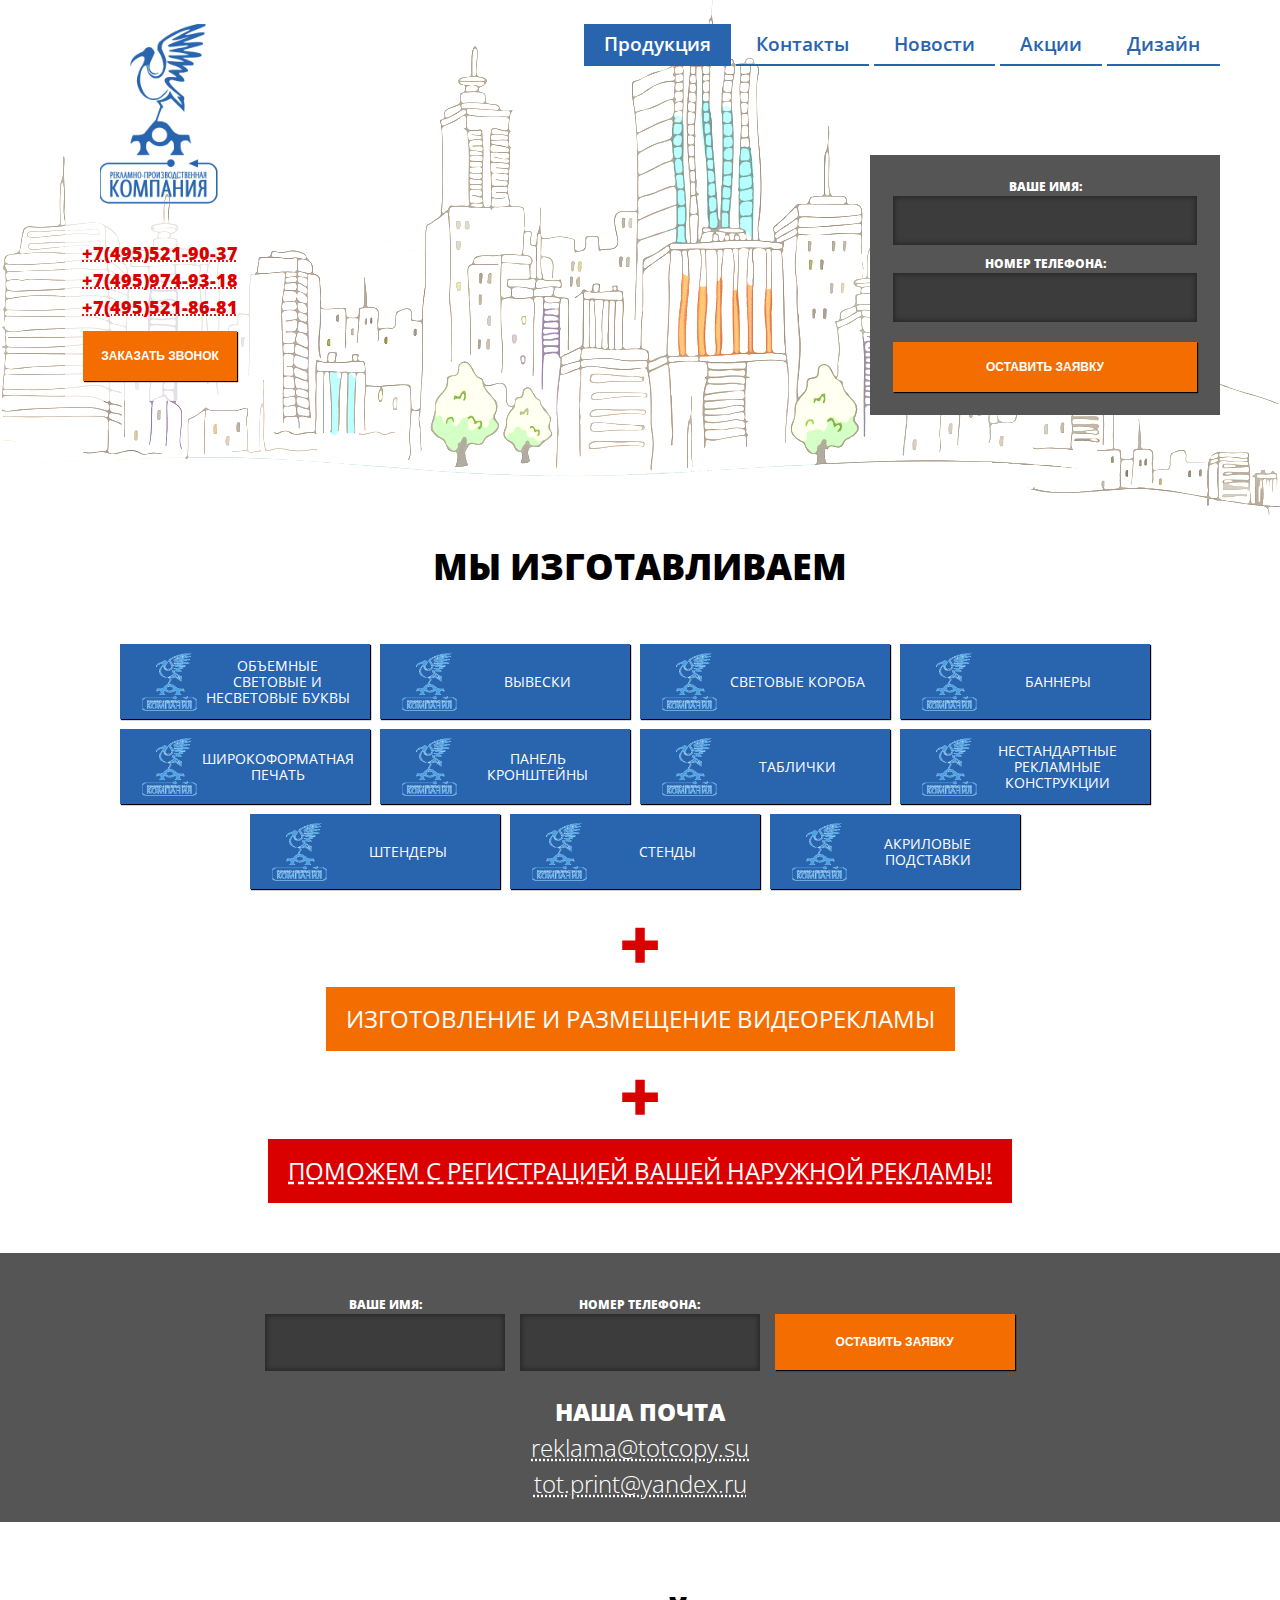
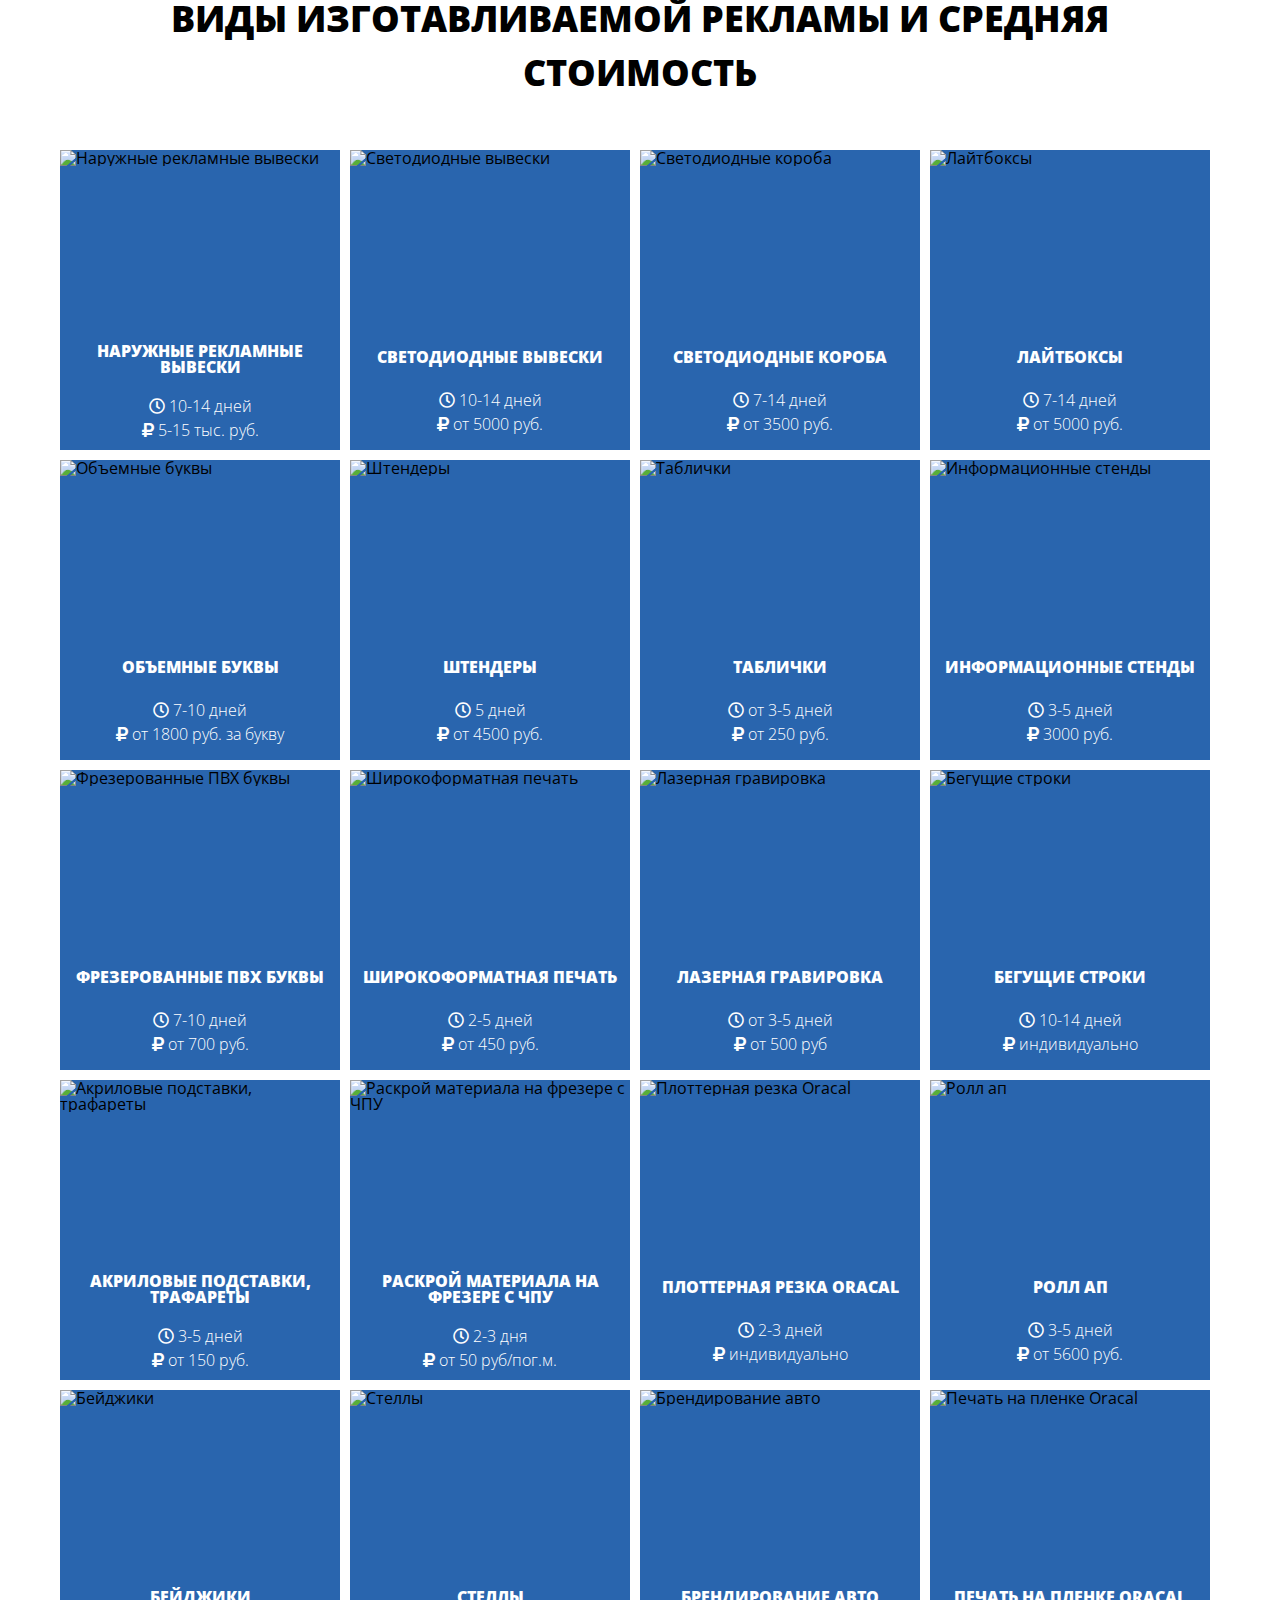
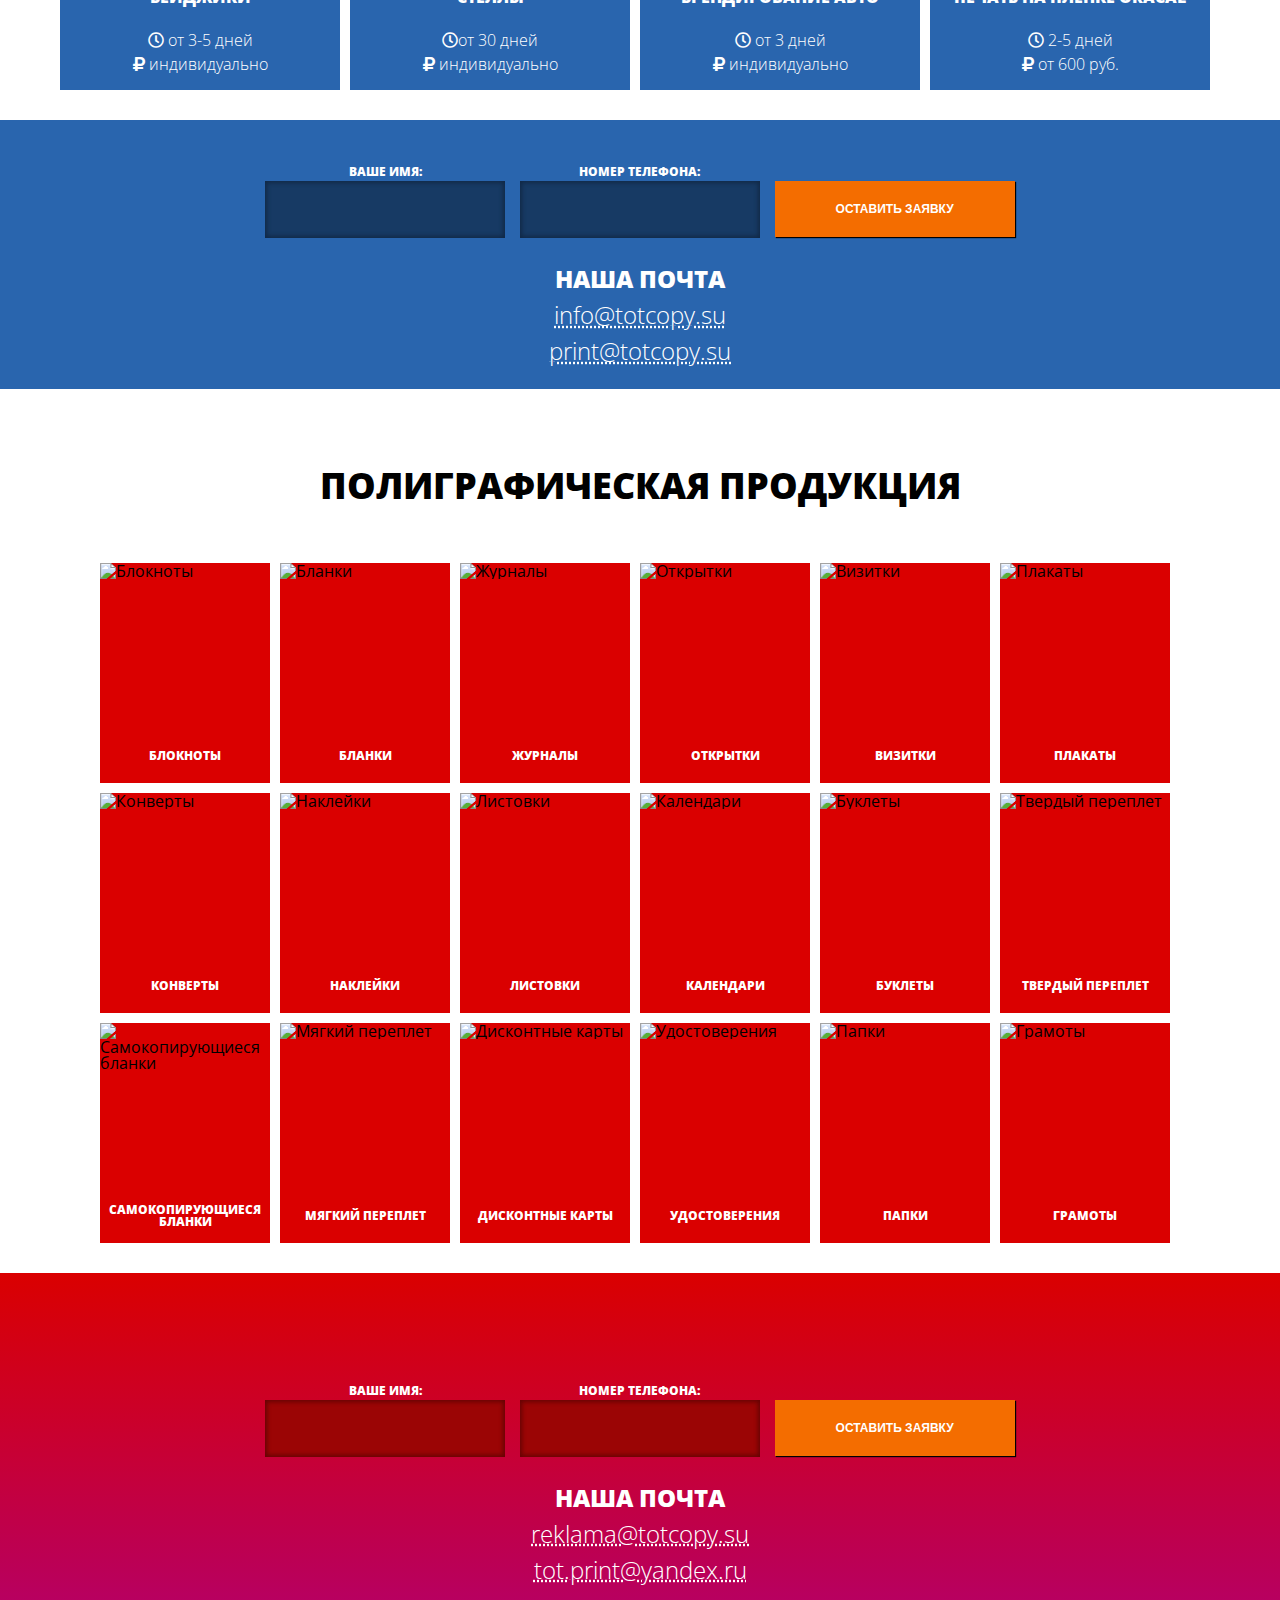
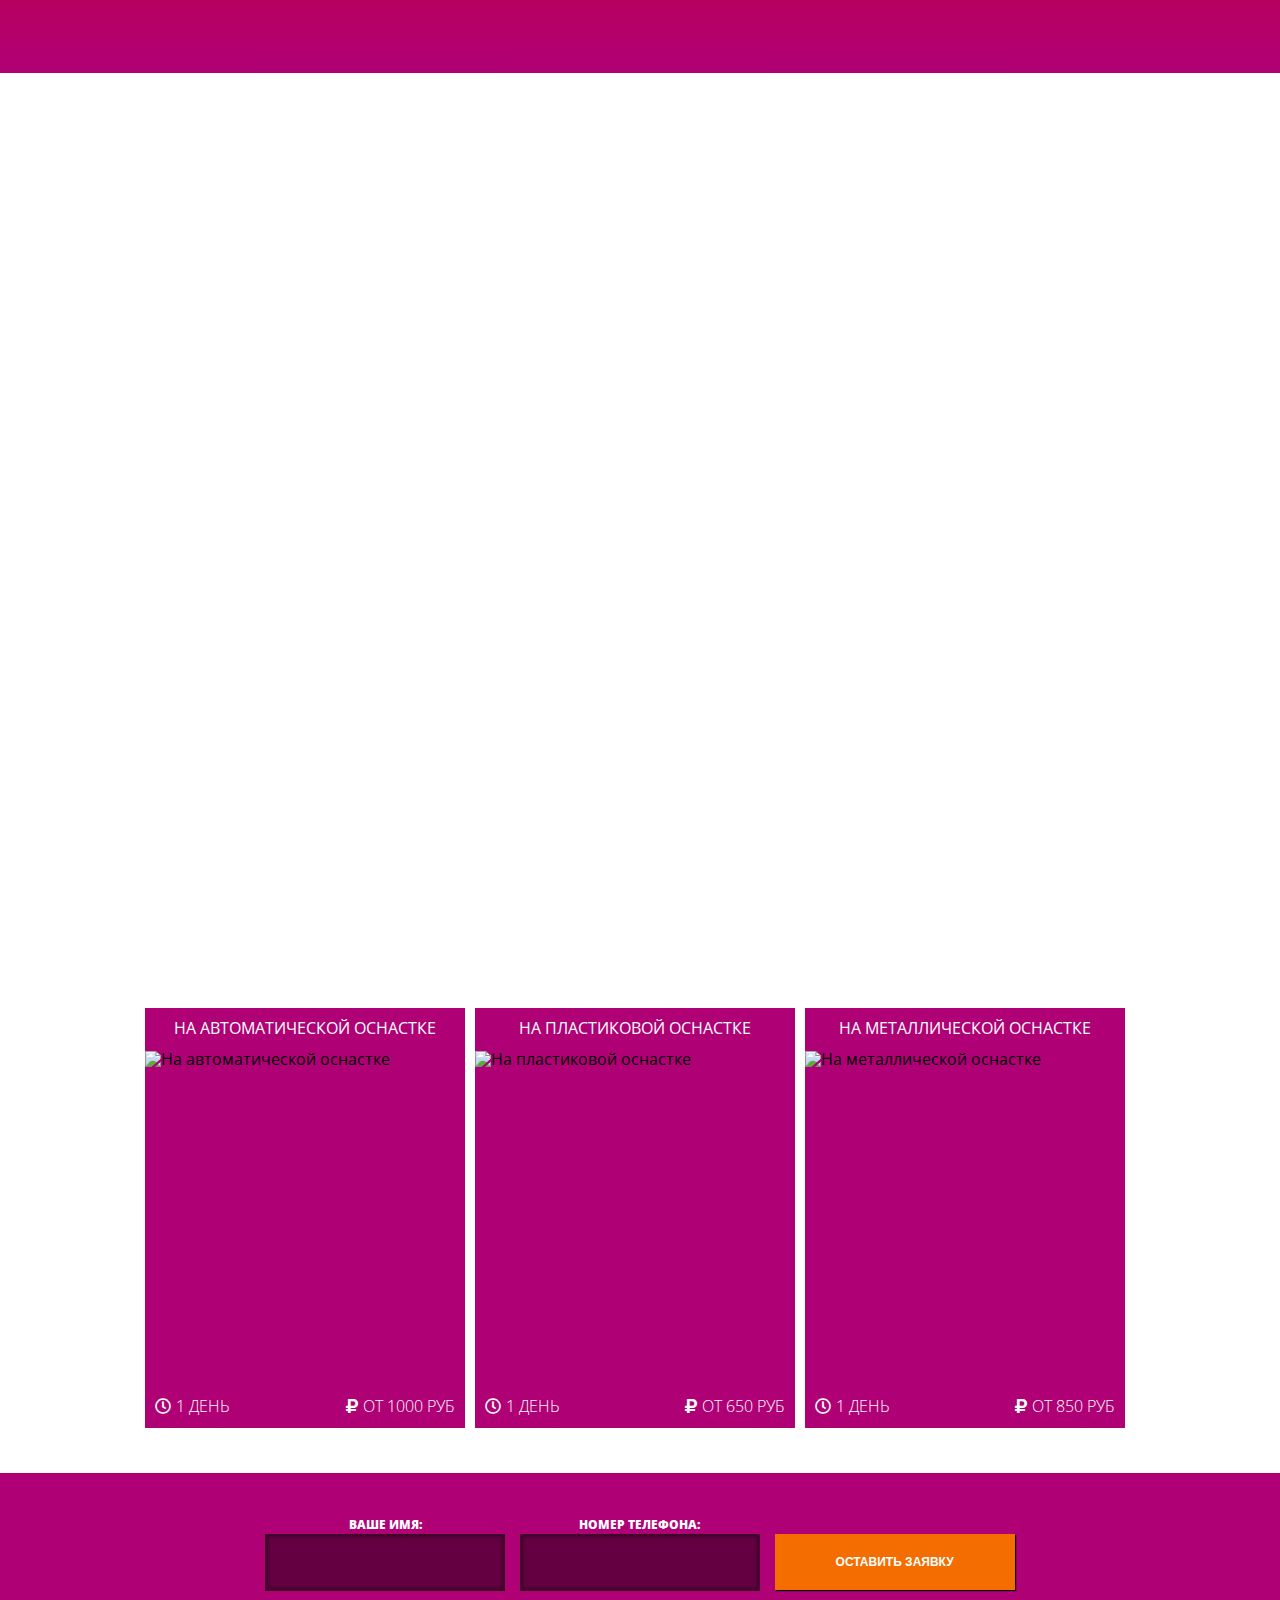
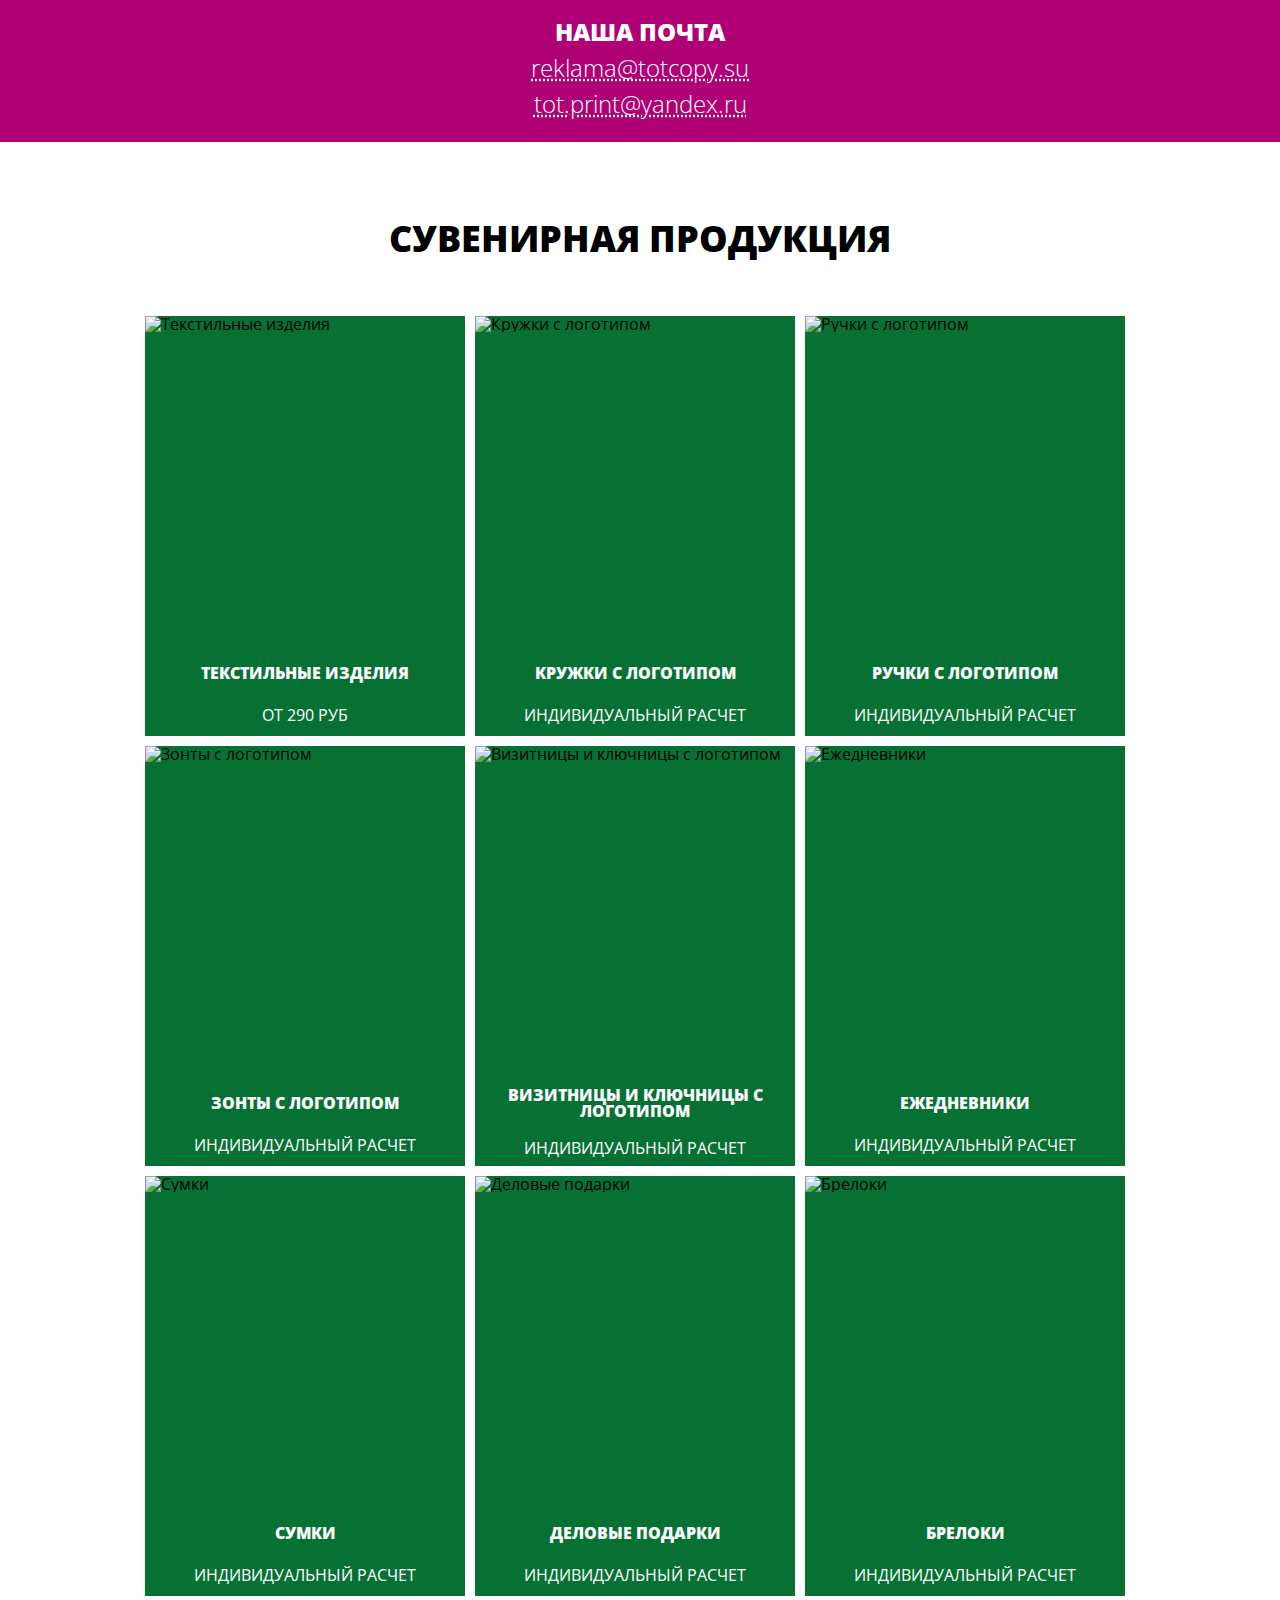
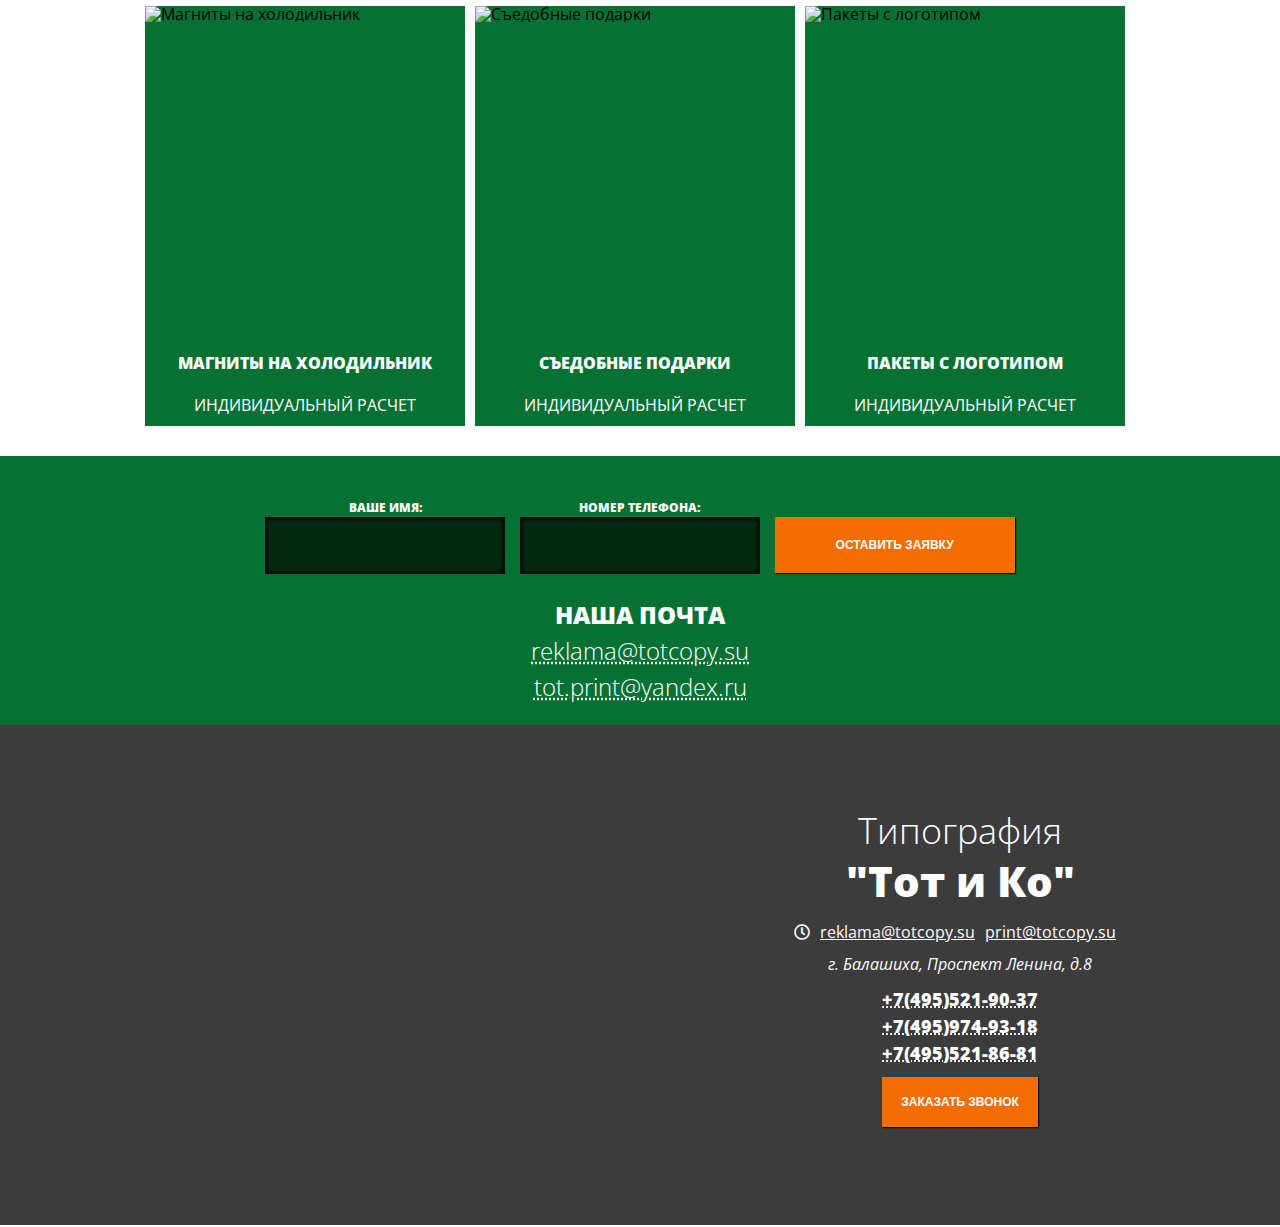
==== commit 11e7db58: "страница новости и акции (адаптирование базового шаблона)" ====
--- a/index.html
+++ b/index.html
@@ -53,7 +53,7 @@
         <div class="row">
             <nav>
                 <ul>
-                    <li><a href="">Продукция</a></li>
+                    <li class="active"><a href="">Продукция</a></li>
                     <li><a href="">Контакты</a></li>
                     <li><a href="">Новости</a></li>
                     <li><a href="">Акции</a></li>
@@ -1016,7 +1016,7 @@
     </div>
 </section>
 
-<footer>
+<footer class="footer-landing">
 
 
     <div class="map">
--- a/style.css
+++ b/style.css
@@ -1,3 +1,4 @@
+@charset "UTF-8";
 /* http://meyerweb.com/eric/tools/css/reset/
    v2.0 | 20110126
    License: none (public domain)
@@ -34,6 +35,211 @@
 table {
   border-collapse: collapse;
   border-spacing: 0; }
+
+/* Slider */
+.slick-slider {
+  position: relative;
+  display: block;
+  box-sizing: border-box;
+  -webkit-touch-callout: none;
+  -webkit-user-select: none;
+  -khtml-user-select: none;
+  -moz-user-select: none;
+  -ms-user-select: none;
+  user-select: none;
+  -ms-touch-action: pan-y;
+  touch-action: pan-y;
+  -webkit-tap-highlight-color: transparent; }
+
+.slick-list {
+  position: relative;
+  overflow: hidden;
+  display: block;
+  margin: 0;
+  padding: 0; }
+  .slick-list:focus {
+    outline: none; }
+  .slick-list.dragging {
+    cursor: pointer;
+    cursor: hand; }
+
+.slick-slider .slick-track,
+.slick-slider .slick-list {
+  -webkit-transform: translate3d(0, 0, 0);
+  -moz-transform: translate3d(0, 0, 0);
+  -ms-transform: translate3d(0, 0, 0);
+  -o-transform: translate3d(0, 0, 0);
+  transform: translate3d(0, 0, 0); }
+
+.slick-track {
+  position: relative;
+  left: 0;
+  top: 0;
+  display: block;
+  margin-left: auto;
+  margin-right: auto; }
+  .slick-track:before, .slick-track:after {
+    content: "";
+    display: table; }
+  .slick-track:after {
+    clear: both; }
+  .slick-loading .slick-track {
+    visibility: hidden; }
+
+.slick-slide {
+  float: left;
+  height: 100%;
+  min-height: 1px;
+  display: none; }
+  [dir="rtl"] .slick-slide {
+    float: right; }
+  .slick-slide img {
+    display: block; }
+  .slick-slide.slick-loading img {
+    display: none; }
+  .slick-slide.dragging img {
+    pointer-events: none; }
+  .slick-initialized .slick-slide {
+    display: block; }
+  .slick-loading .slick-slide {
+    visibility: hidden; }
+  .slick-vertical .slick-slide {
+    display: block;
+    height: auto;
+    border: 1px solid transparent; }
+
+.slick-arrow.slick-hidden {
+  display: none; }
+
+/* Slider */
+.slick-loading .slick-list {
+  background: #fff url("./ajax-loader.gif") center center no-repeat; }
+
+/* Icons */
+@font-face {
+  font-family: "slick";
+  src: url("./fonts/slick.eot");
+  src: url("./fonts/slick.eot?#iefix") format("embedded-opentype"), url("./fonts/slick.woff") format("woff"), url("./fonts/slick.ttf") format("truetype"), url("./fonts/slick.svg#slick") format("svg");
+  font-weight: normal;
+  font-style: normal; }
+
+/* Arrows */
+.slick-prev,
+.slick-next {
+  position: absolute;
+  display: block;
+  height: 20px;
+  width: 20px;
+  line-height: 0px;
+  font-size: 0px;
+  cursor: pointer;
+  background: transparent;
+  color: transparent;
+  top: 50%;
+  -webkit-transform: translate(0, -50%);
+  -ms-transform: translate(0, -50%);
+  transform: translate(0, -50%);
+  padding: 0;
+  border: none;
+  outline: none; }
+  .slick-prev:hover, .slick-prev:focus,
+  .slick-next:hover,
+  .slick-next:focus {
+    outline: none;
+    background: transparent;
+    color: transparent; }
+    .slick-prev:hover:before, .slick-prev:focus:before,
+    .slick-next:hover:before,
+    .slick-next:focus:before {
+      opacity: 1; }
+  .slick-prev.slick-disabled:before,
+  .slick-next.slick-disabled:before {
+    opacity: 0.25; }
+  .slick-prev:before,
+  .slick-next:before {
+    font-family: "slick";
+    font-size: 20px;
+    line-height: 1;
+    color: white;
+    opacity: 0.75;
+    -webkit-font-smoothing: antialiased;
+    -moz-osx-font-smoothing: grayscale; }
+
+.slick-prev {
+  left: -25px; }
+  [dir="rtl"] .slick-prev {
+    left: auto;
+    right: -25px; }
+  .slick-prev:before {
+    content: "←"; }
+    [dir="rtl"] .slick-prev:before {
+      content: "→"; }
+
+.slick-next {
+  right: -25px; }
+  [dir="rtl"] .slick-next {
+    left: -25px;
+    right: auto; }
+  .slick-next:before {
+    content: "→"; }
+    [dir="rtl"] .slick-next:before {
+      content: "←"; }
+
+/* Dots */
+.slick-dotted.slick-slider {
+  margin-bottom: 30px; }
+
+.slick-dots {
+  position: absolute;
+  bottom: -25px;
+  list-style: none;
+  display: block;
+  text-align: center;
+  padding: 0;
+  margin: 0;
+  width: 100%; }
+  .slick-dots li {
+    position: relative;
+    display: inline-block;
+    height: 20px;
+    width: 20px;
+    margin: 0 5px;
+    padding: 0;
+    cursor: pointer; }
+    .slick-dots li button {
+      border: 0;
+      background: transparent;
+      display: block;
+      height: 20px;
+      width: 20px;
+      outline: none;
+      line-height: 0px;
+      font-size: 0px;
+      color: transparent;
+      padding: 5px;
+      cursor: pointer; }
+      .slick-dots li button:hover, .slick-dots li button:focus {
+        outline: none; }
+        .slick-dots li button:hover:before, .slick-dots li button:focus:before {
+          opacity: 1; }
+      .slick-dots li button:before {
+        position: absolute;
+        top: 0;
+        left: 0;
+        content: "•";
+        width: 20px;
+        height: 20px;
+        font-family: "slick";
+        font-size: 6px;
+        line-height: 20px;
+        text-align: center;
+        color: black;
+        opacity: 0.25;
+        -webkit-font-smoothing: antialiased;
+        -moz-osx-font-smoothing: grayscale; }
+    .slick-dots li.slick-active button:before {
+      color: black;
+      opacity: 0.75; }
 
 /* width */
 ::-webkit-scrollbar {
@@ -104,12 +310,14 @@
         width: 100%; } }
 
 .section-1 {
+  background-color: white;
   background-image: url(img/new_bg.png);
+  background-blend-mode: hard-light;
   background-position-y: -70px;
   background-size: cover;
   background-repeat: no-repeat;
-  min-height: 620px;
-  height: 620px; }
+  min-height: 520px;
+  height: 520px; }
   .section-1 .center .row:nth-child(1) {
     justify-content: flex-end; }
     @media (max-width: 1000px) {
@@ -192,6 +400,10 @@
         padding: 10px;
         margin-left: 5px;
         border-bottom: 2px solid #2965ae; }
+        .section-1 .center nav ul li.active {
+          background: #2965ae; }
+          .section-1 .center nav ul li.active a {
+            color: white; }
         .section-1 .center nav ul li:hover {
           background: #2965ae; }
           .section-1 .center nav ul li:hover a {
@@ -215,6 +427,17 @@
           color: #da0000; }
         .section-1 .center nav ul {
           display: none; } }
+  .section-1 .center .latest-news-wrapper {
+    width: 450px;
+    height: 280px;
+    background: #555;
+    padding: 10px 50px;
+    box-sizing: border-box; }
+    .section-1 .center .latest-news-wrapper .latest-news {
+      height: 100%; }
+    @media (max-width: 600px) {
+      .section-1 .center .latest-news-wrapper {
+        width: 100%; } }
   .section-1 .center form {
     width: 350px;
     padding: 18px;
@@ -707,18 +930,18 @@
         .section-8 .center .product-item .info .half p i {
           margin-right: 5px; }
 
-footer {
+footer.footer-landing {
   background: #3C3C3C;
   height: 300px;
   display: flex;
   justify-content: space-between; }
-  footer .map {
+  footer.footer-landing .map {
     width: 50%;
     height: 100%; }
-    footer .map iframe {
+    footer.footer-landing .map iframe {
       width: 100%;
       height: 100%; }
-  footer .contact {
+  footer.footer-landing .contact {
     display: flex;
     justify-content: center;
     align-items: center;
@@ -726,48 +949,48 @@
     width: 50%;
     padding: 20px;
     box-sizing: border-box; }
-    footer .contact h2 {
+    footer.footer-landing .contact h2 {
       color: white;
       width: 100%;
       text-align: center;
       font-weight: 100;
       font-size: 36px; }
-    footer .contact h1 {
+    footer.footer-landing .contact h1 {
       color: white;
       width: 100%;
       text-align: center;
       font-weight: 900;
       line-height: 150%;
       font-size: 42px; }
-    footer .contact .email {
+    footer.footer-landing .contact .email {
       color: white;
       display: flex;
       justify-content: center;
       align-items: center;
       height: 40px; }
-      footer .contact .email i {
+      footer.footer-landing .contact .email i {
         margin-right: 10px; }
-      footer .contact .email a {
+      footer.footer-landing .contact .email a {
         color: white;
         margin-right: 10px;
         border-bottom: 1px dashed solid; }
-        footer .contact .email a:hover {
+        footer.footer-landing .contact .email a:hover {
           color: #d9d9d9; }
-    footer .contact .phones {
+    footer.footer-landing .contact .phones {
       display: flex;
       justify-content: center;
       padding: 10px 10px;
       flex-wrap: wrap;
       flex-direction: column; }
-      footer .contact .phones a {
+      footer.footer-landing .contact .phones a {
         line-height: 150%;
         font-weight: 900;
         color: white;
         font-size: 18px;
         text-decoration-style: dotted; }
-        footer .contact .phones a:hover {
+        footer.footer-landing .contact .phones a:hover {
           color: #d9d9d9; }
-      footer .contact .phones button {
+      footer.footer-landing .contact .phones button {
         padding: 18px;
         border: none;
         margin-top: 10px;
@@ -778,29 +1001,29 @@
         color: white;
         box-shadow: 1px 1px 1px 0px black;
         cursor: pointer; }
-        footer .contact .phones button:focus {
+        footer.footer-landing .contact .phones button:focus {
           outline: none; }
-        footer .contact .phones button:hover {
+        footer.footer-landing .contact .phones button:hover {
           transition: .1s;
           background-color: orange; }
-        footer .contact .phones button:active {
+        footer.footer-landing .contact .phones button:active {
           box-shadow: 0px 0px 0px 0px black;
           transform: translate(1px, 1px);
           transition: .1s; }
-    footer .contact .address p {
+    footer.footer-landing .contact .address p {
       color: white;
       font-style: italic;
       line-height: 150%; }
   @media (max-width: 1000px) {
-    footer {
+    footer.footer-landing {
       flex-wrap: wrap;
       justify-content: center;
       flex-direction: column-reverse;
       height: auto; }
-      footer .map {
+      footer.footer-landing .map {
         width: 100%;
         height: 250px; }
-      footer .contact {
+      footer.footer-landing .contact {
         width: 100%; } }
 
 #checkoutModal {
@@ -928,4 +1151,277 @@
         text-transform: uppercase;
         display: block; }
 
-/*# sourceMappingURL=[data-uri] */+header.main-head {
+  width: 100%;
+  justify-content: center;
+  align-items: center;
+  height: 370px;
+  background-color: white;
+  background-image: url(img/new_bg.png);
+  background-position-y: -70px;
+  background-size: cover;
+  background-blend-mode: hard-light;
+  background-repeat: no-repeat; }
+  header.main-head .center {
+    display: flex;
+    justify-content: space-between;
+    align-items: flex-start;
+    padding: 20px;
+    box-sizing: border-box; }
+    header.main-head .center .logo {
+      width: 200px;
+      height: 100%; }
+      header.main-head .center .logo img {
+        width: 100%;
+        height: 100%;
+        object-fit: contain; }
+    header.main-head .center .head-content {
+      width: 1000px; }
+      header.main-head .center .head-content .row {
+        width: 100%;
+        display: flex;
+        justify-content: space-between;
+        flex-wrap: wrap; }
+        header.main-head .center .head-content .row h2 {
+          font-size: 36px;
+          font-weight: 100;
+          line-height: 150%;
+          color: #2965ae;
+          text-shadow: 0px 0px 33px #2965ae; }
+        header.main-head .center .head-content .row button {
+          padding: 18px;
+          border: none;
+          margin-top: 10px;
+          background: #f46d00;
+          text-transform: uppercase;
+          font-weight: 600;
+          font-size: 12px;
+          color: white;
+          box-shadow: 1px 1px 1px 0px black;
+          cursor: pointer; }
+          header.main-head .center .head-content .row button:focus {
+            outline: none; }
+          header.main-head .center .head-content .row button:hover {
+            transition: .1s;
+            background-color: orange; }
+          header.main-head .center .head-content .row button:active {
+            box-shadow: 0px 0px 0px 0px black;
+            transform: translate(1px, 1px);
+            transition: .1s; }
+        header.main-head .center .head-content .row nav {
+          height: 50px;
+          justify-content: center;
+          align-items: center;
+          display: flex;
+          /*  @media (max-width: 1000px) {
+            & {
+              width: 50px;
+              height: 50px;
+              border: 3px $color_2 solid;
+
+
+              &:after {
+                font-family: "Font Awesome 5 Free";
+                font-weight: 900;
+                content: '\f0c9';
+                font-size: 36px;
+                color: $color_2;
+              }
+
+              ul {
+                display: none;
+              }
+            }
+          }*/ }
+          header.main-head .center .head-content .row nav ul {
+            width: 100%;
+            display: flex;
+            justify-content: space-between;
+            align-items: center; }
+            header.main-head .center .head-content .row nav ul li {
+              background-color: rgba(255, 255, 255, 0.3);
+              padding: 10px;
+              margin-left: 5px;
+              border-bottom: 2px solid #2965ae; }
+              header.main-head .center .head-content .row nav ul li.active {
+                background: #2965ae; }
+                header.main-head .center .head-content .row nav ul li.active a {
+                  color: white; }
+              header.main-head .center .head-content .row nav ul li:hover {
+                background: #2965ae; }
+                header.main-head .center .head-content .row nav ul li:hover a {
+                  color: white; }
+              header.main-head .center .head-content .row nav ul li a {
+                padding: 10px;
+                color: #2965ae;
+                font-weight: 600;
+                font-size: larger;
+                text-decoration: none; }
+        header.main-head .center .head-content .row:nth-child(2) {
+          justify-content: flex-end;
+          padding: 15px 0px;
+          box-sizing: border-box; }
+        header.main-head .center .head-content .row:nth-child(3) {
+          justify-content: flex-start;
+          padding: 20px 70px;
+          box-sizing: border-box; }
+          header.main-head .center .head-content .row:nth-child(3) h1 {
+            font-size: 52px;
+            font-weight: 400;
+            color: #ffffff;
+            background: #2965ae;
+            padding: 5px; }
+
+.section-content {
+  width: 100%;
+  align-items: flex-start; }
+  .section-content .center {
+    justify-content: space-between;
+    align-items: flex-start;
+    padding: 10px;
+    /*aside.right-part {
+      width: 250px;
+      border: 1px red solid;
+
+      .callback {
+        form {
+          @include form();
+          background: transparent;
+          width: 100%;
+        }
+      }
+
+    }*/ }
+    .section-content .center h1 {
+      line-height: 150%;
+      font-size: 36px;
+      font-weight: 900;
+      text-align: center;
+      text-transform: uppercase;
+      background-color: #2965ae;
+      display: inline-block;
+      color: white;
+      padding: 5px;
+      width: auto; }
+    .section-content .center .news {
+      width: 100%;
+      padding: 10px 0px;
+      box-sizing: border-box;
+      display: flex;
+      justify-content: center;
+      flex-wrap: wrap; }
+      .section-content .center .news .news-list {
+        padding-top: 35px; }
+        .section-content .center .news .news-list li {
+          width: 100%;
+          min-height: 350px;
+          background-color: white;
+          box-shadow: 0px 0px 4px 0px lightgrey;
+          padding: 20px;
+          box-sizing: border-box;
+          position: relative;
+          margin-bottom: 10px; }
+          .section-content .center .news .news-list li .date {
+            width: 50px;
+            position: absolute;
+            z-index: 1;
+            top: 25px;
+            background: white;
+            box-shadow: 0px 0px 5px 0px lightgrey; }
+            .section-content .center .news .news-list li .date .month {
+              padding: 2px;
+              text-align: center;
+              background: red;
+              color: white; }
+            .section-content .center .news .news-list li .date .day {
+              line-height: 150%;
+              text-align: center;
+              font-size: 24px; }
+            .section-content .center .news .news-list li .date .year {
+              line-height: 150%;
+              text-align: center;
+              font-size: 10px; }
+          .section-content .center .news .news-list li hr {
+            width: 100px;
+            border: none;
+            height: 1px;
+            background-color: orange;
+            position: relative;
+            margin-left: 70px; }
+          .section-content .center .news .news-list li h6 {
+            margin-left: 70px;
+            font-size: 10px; }
+          .section-content .center .news .news-list li > h3 {
+            padding-left: 70px;
+            box-sizing: border-box;
+            font-size: 18px;
+            font-weight: 600;
+            line-height: 150%; }
+          .section-content .center .news .news-list li > p {
+            padding: 15px 0px;
+            line-height: 150%;
+            text-align: justify;
+            text-overflow: ellipsis;
+            height: 130px;
+            overflow: hidden;
+            position: relative; }
+            .section-content .center .news .news-list li > p:after {
+              content: '';
+              position: absolute;
+              bottom: 0px;
+              left: 0px;
+              width: 100%;
+              height: 100px;
+              background: linear-gradient(-180deg, transparent, white); }
+            .section-content .center .news .news-list li > p::first-letter {
+              margin-left: 70px; }
+          .section-content .center .news .news-list li .image {
+            width: 100%;
+            min-height: 200px;
+            height: 500px; }
+            .section-content .center .news .news-list li .image img {
+              width: 100%;
+              height: 100%;
+              object-fit: contain; }
+          .section-content .center .news .news-list li > button {
+            padding: 18px;
+            border: none;
+            margin-top: 10px;
+            background: #f46d00;
+            text-transform: uppercase;
+            font-weight: 600;
+            font-size: 12px;
+            color: white;
+            box-shadow: 1px 1px 1px 0px black;
+            cursor: pointer; }
+            .section-content .center .news .news-list li > button:focus {
+              outline: none; }
+            .section-content .center .news .news-list li > button:hover {
+              transition: .1s;
+              background-color: orange; }
+            .section-content .center .news .news-list li > button:active {
+              box-shadow: 0px 0px 0px 0px black;
+              transform: translate(1px, 1px);
+              transition: .1s; }
+      .section-content .center .news button {
+        padding: 18px;
+        border: none;
+        margin-top: 10px;
+        background: #f46d00;
+        text-transform: uppercase;
+        font-weight: 600;
+        font-size: 12px;
+        color: white;
+        box-shadow: 1px 1px 1px 0px black;
+        cursor: pointer; }
+        .section-content .center .news button:focus {
+          outline: none; }
+        .section-content .center .news button:hover {
+          transition: .1s;
+          background-color: orange; }
+        .section-content .center .news button:active {
+          box-shadow: 0px 0px 0px 0px black;
+          transform: translate(1px, 1px);
+          transition: .1s; }
+
+/*# sourceMappingURL=[data-uri] */